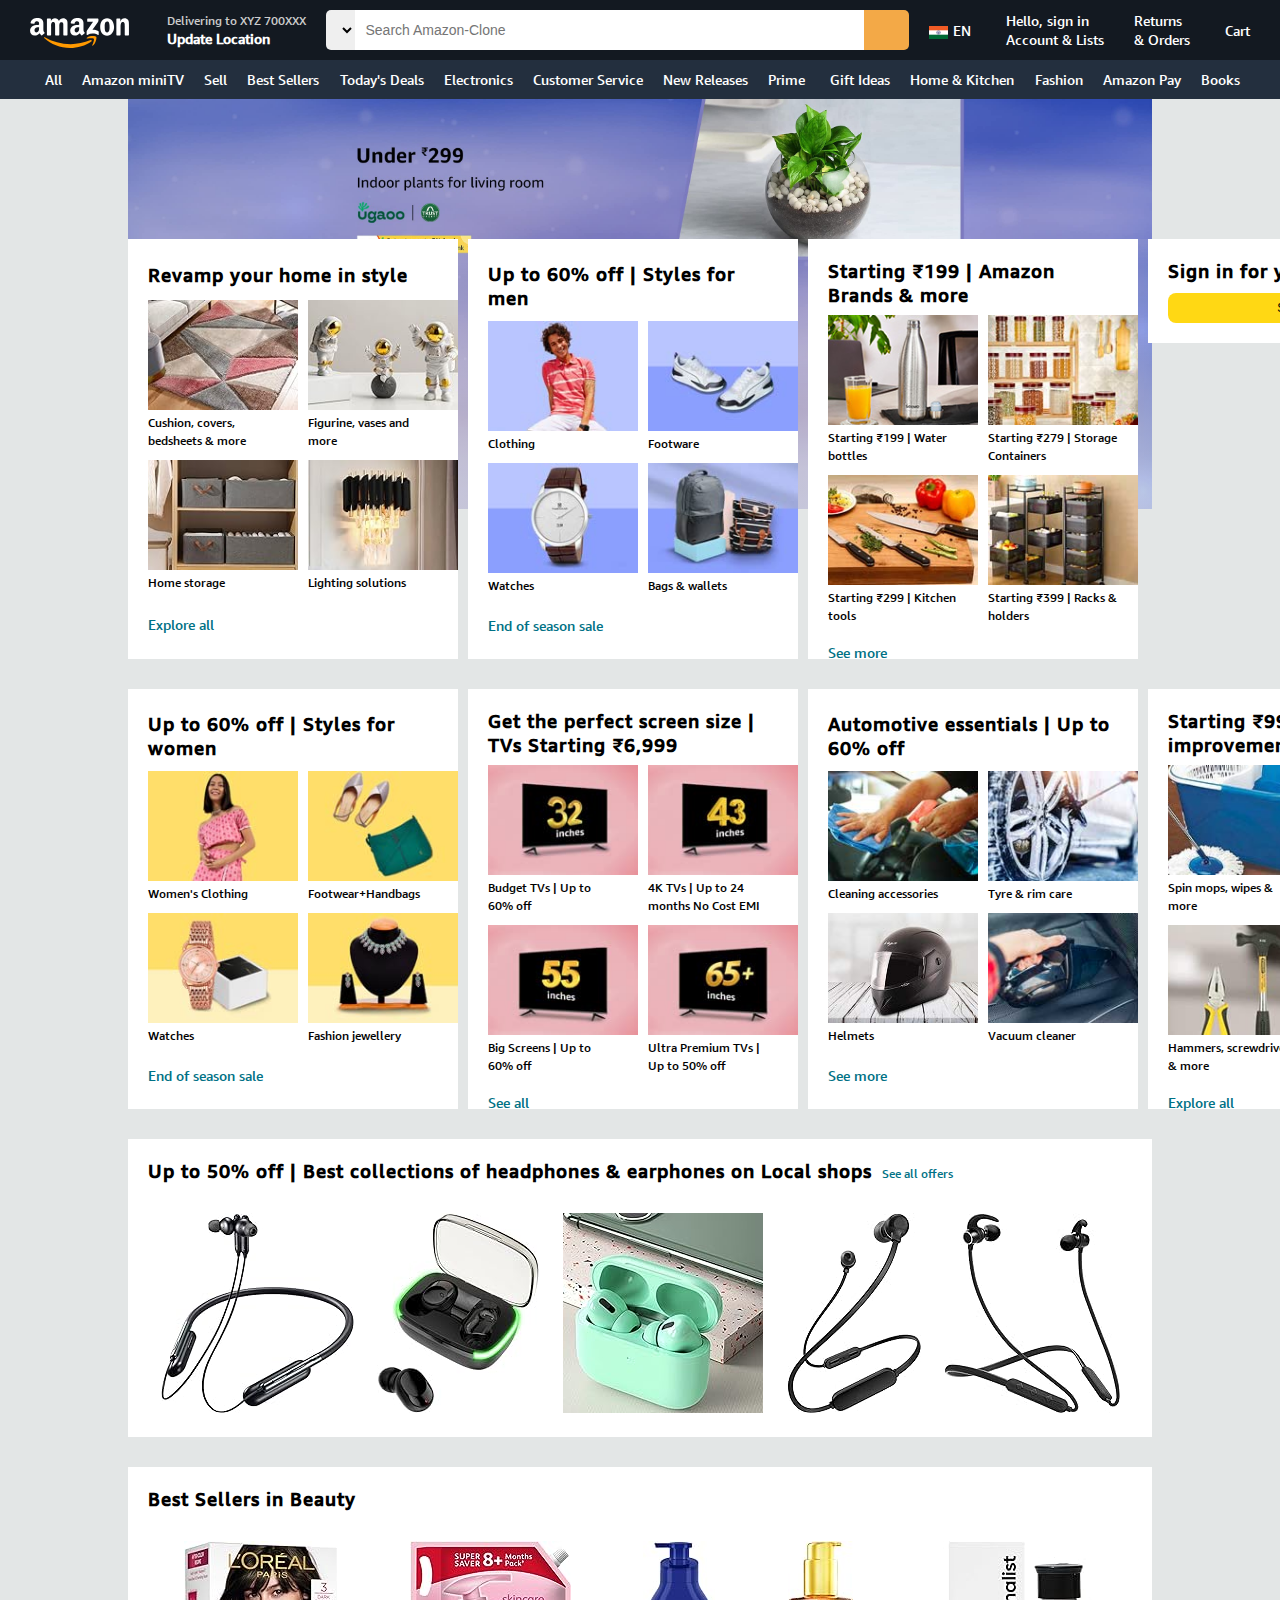
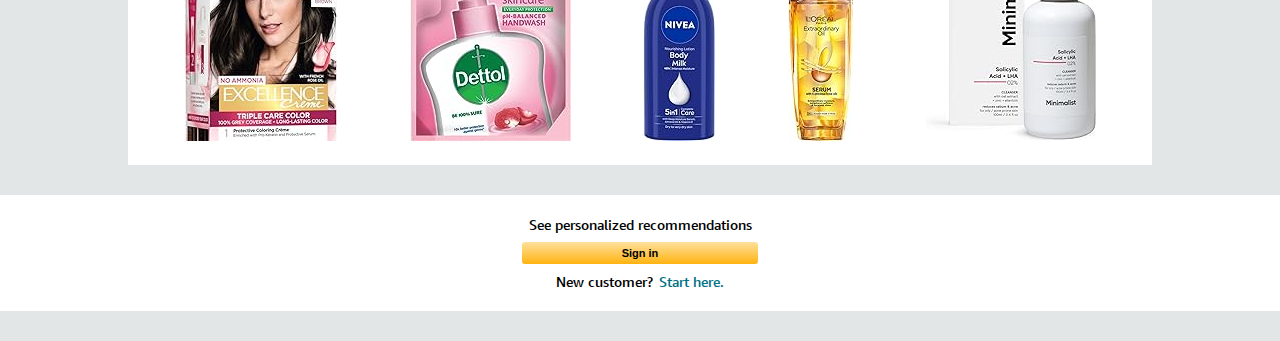
==== index.html @ b83d8a1c "Delete bypassed.html and warning.html and remove javascript from index.html" ====
<!DOCTYPE html>
<html lang="en">
  <head>
    <meta charset="UTF-8" />
    <meta name="viewport" content="width=device-width, initial-scale=1.0" />
    <title>Amazon</title>
    <link rel="icon" type="image/x-icon" href="./favicon.ico" />
    <link
      rel="stylesheet"
      href="https://cdnjs.cloudflare.com/ajax/libs/font-awesome/6.5.1/css/all.min.css"
      integrity="sha512-DTOQO9RWCH3ppGqcWaEA1BIZOC6xxalwEsw9c2QQeAIftl+Vegovlnee1c9QX4TctnWMn13TZye+giMm8e2LwA=="
      crossorigin="anonymous"
      referrerpolicy="no-referrer"
    />
    <link rel="stylesheet" type="text/css" href="./styles/main.css" />
  </head>
  <body>
    <!-- Navigaton -->
    <header>
      <nav class="nav-primary">
        <ul>
          <li class="nav-primary-block1">
            <a href="" class="logo-anchor outline">
              <img src="./assets/logo.svg" class="logo" alt="Amazon logo" />
            </a>
            <div class="location outline">
              <i class="fa-solid fa-location-dot"></i>
              <a href="">
                <div class="current-location">Delivering to XYZ 700XXX</div>
                <div class="change-location">Update Location</div>
              </a>
            </div>
          </li>
          <li class="nav-primary-block2">
            <select>
              <option>All</option>
              <option>Alexa Skills</option>
              <option>Computers & Accessories</option>
            </select>
            <input type="search" class="search-field" placeholder="Search Amazon-Clone" />
            <button class="fa-solid fa-magnifying-glass"></button>
          </li>
          <li class="nav-primary-block3">
            <a href="" class="lang outline">
              <img src="./assets/india.svg" alt="Indian Flag" class="india-flag" /><span>EN</span><i class="fa-solid fa-chevron-down"></i>
              <ul class="lang-dropdown">
                <li class="lang-dropdown-optn"><input type="radio" id="lang" value="en" name="lang" /> <label for="lang">English - EN</label></li>
                <li class="lang-dropdown-optn"><input type="radio" id="lang" value="hi" name="lang" /> <label for="lang">हिंदी - HI</label></li>
                <li class="lang-dropdown-optn"><input type="radio" id="lang" value="ta" name="lang" /> <label for="lang">தமிழ் - TA</label></li>
                <li class="lang-dropdown-optn"><input type="radio" id="lang" value="te" name="lang" /> <label for="lang">తెలుగు - TE</label></li>
                <li class="lang-dropdown-optn"><input type="radio" id="lang" value="ka" name="lang" /> <label for="lang">ಕನ್ನಡ - KA</label></li>
                <li class="lang-dropdown-optn"><input type="radio" id="lang" value="ml" name="lang" /> <label for="lang">മലയാളം - ML</label></li>
                <li class="lang-dropdown-optn"><input type="radio" id="lang" value="bn" name="lang" /> <label for="lang">বাংলা - BN</label></li>
                <li class="lang-dropdown-optn"><input type="radio" id="lang" value="mr" name="lang" /> <label for="lang">मराठी - MR</label></li>
              </ul>
            </a>
            <a href="" class="sign-in outline">
              <div>Hello, sign in</div>
              <div>Account & Lists</div>
            </a>
            <a href="" class="orders outline">
              <div>Returns</div>
              <div>& Orders</div>
            </a>
            <a href="" class="cart outline"><span class="fa-solid fa-cart-shopping"></span>Cart</a>
          </li>
        </ul>
      </nav>
      <nav class="nav-secondary">
        <ul>
          <li>
            <a href="" class="outline"><i class="fa-solid fa-bars"></i>All</a>
          </li>
          <li><a href="" class="outline">Amazon miniTV</a></li>
          <li><a href="" class="outline">Sell</a></li>
          <li><a href="" class="outline">Best Sellers</a></li>
          <li><a href="" class="outline">Today's Deals</a></li>
          <li><a href="" class="outline">Electronics</a></li>
          <li><a href="" class="outline">Customer Service</a></li>
          <li><a href="" class="outline">New Releases</a></li>
          <li>
            <a href="" class="outline">Prime<i class="fa-solid fa-chevron-down"></i></a>
          </li>
          <li><a href="" class="outline">Gift Ideas</a></li>
          <li><a href="" class="outline">Home & Kitchen</a></li>
          <li><a href="" class="outline">Fashion</a></li>
          <li><a href="" class="outline">Amazon Pay</a></li>
          <li><a href="" class="outline">Books</a></li>
        </ul>
      </nav>
    </header>
    <!-- Hero Section -->
    <section class="hero">
      <img src="./assets/hero.jpg" alt="new offer banner" class="hero-img" />
    </section>
    <!-- Card Section -->
    <section class="card-section1">
      <!-- first row -->
      <div class="card-row">
        <div class="card">
          <div class="card-heading">Revamp your home in style</div>
          <div class="card-obj-group">
            <div class="card-img-row">
              <div class="card-obj">
                <img src="./assets/card1a.jpg" alt="" class="card-img" />
                <div class="card-img-desc">Cushion, covers, bedsheets & more</div>
              </div>
              <div class="card-obj">
                <img src="./assets/card1b.jpg" alt="" class="card-img" />
                <div class="card-img-desc">Figurine, vases and more</div>
              </div>
            </div>
            <div class="card-img-row">
              <div class="card-obj">
                <img src="./assets/card1c.jpg" alt="" class="card-img" />
                <div class="card-img-desc">Home storage</div>
              </div>
              <div class="card-obj">
                <img src="./assets/card1d.jpg" alt="" class="card-img" />
                <div class="card-img-desc">Lighting solutions</div>
              </div>
            </div>
          </div>
          <a href="">Explore all</a>
        </div>
        <div class="card">
          <div class="card-heading">Up to 60% off | Styles for men</div>
          <div>
            <div class="card-img-row">
              <div class="card-obj">
                <img src="./assets/card2a.jpg" alt="" class="card-img" />
                <div class="card-img-desc">Clothing</div>
              </div>
              <div class="card-obj">
                <img src="./assets/card2b.jpg" alt="" class="card-img" />
                <div class="card-img-desc">Footware</div>
              </div>
            </div>
            <div class="card-img-row">
              <div class="card-obj">
                <img src="./assets/card2c.jpg" alt="" class="card-img" />
                <div class="card-img-desc">Watches</div>
              </div>
              <div class="card-obj">
                <img src="./assets/card2d.jpg" alt="" class="card-img" />
                <div class="card-img-desc">Bags & wallets</div>
              </div>
            </div>
          </div>
          <a href="">End of season sale</a>
        </div>
        <div class="card">
          <div class="card-heading">Starting ₹199 | Amazon Brands & more</div>
          <div>
            <div class="card-img-row">
              <div class="card-obj">
                <img src="./assets/card3a.jpg" alt="" class="card-img" />
                <div class="card-img-desc">Starting ₹199 | Water bottles</div>
              </div>
              <div class="card-obj">
                <img src="./assets/card3b.jpg" alt="" class="card-img" />
                <div class="card-img-desc">Starting ₹279 | Storage Containers</div>
              </div>
            </div>
            <div class="card-img-row">
              <div class="card-obj">
                <img src="./assets/card3c.jpg" alt="" class="card-img" />
                <div class="card-img-desc">Starting ₹299 | Kitchen tools</div>
              </div>
              <div class="card-obj">
                <img src="./assets/card3d.jpg" alt="" class="card-img" />
                <div class="card-img-desc">Starting ₹399 | Racks & holders</div>
              </div>
            </div>
          </div>
          <a href="">See more</a>
        </div>
        <div class="card-sign-in">
          <div class="card-heading">Sign in for your best experience</div>
          <button type="button">Sign in securely</button>
        </div>
      </div>
    </section>
    <!-- Second row -->
    <section class="card-section2">
      <div class="card-row">
        <div class="card">
          <div class="card-heading">Up to 60% off | Styles for women</div>
          <div class="card-obj-group">
            <div class="card-img-row">
              <div class="card-obj">
                <img src="./assets/card5a.jpg" alt="" class="card-img" />
                <div class="card-img-desc">Women's Clothing</div>
              </div>
              <div class="card-obj">
                <img src="./assets/card5b.jpg" alt="" class="card-img" />
                <div class="card-img-desc">Footwear+Handbags</div>
              </div>
            </div>
            <div class="card-img-row">
              <div class="card-obj">
                <img src="./assets/card5c.jpg" alt="" class="card-img" />
                <div class="card-img-desc">Watches</div>
              </div>
              <div class="card-obj">
                <img src="./assets/card5d.jpg" alt="" class="card-img" />
                <div class="card-img-desc">Fashion jewellery</div>
              </div>
            </div>
          </div>
          <a href="">End of season sale</a>
        </div>
        <div class="card">
          <div class="card-heading">Get the perfect screen size | TVs Starting ₹6,999</div>
          <div>
            <div class="card-img-row">
              <div class="card-obj">
                <img src="./assets/card6a.jpg" alt="" class="card-img" />
                <div class="card-img-desc">Budget TVs | Up to 60% off</div>
              </div>
              <div class="card-obj">
                <img src="./assets/card6b.jpg" alt="" class="card-img" />
                <div class="card-img-desc">4K TVs | Up to 24 months No Cost EMI</div>
              </div>
            </div>
            <div class="card-img-row">
              <div class="card-obj">
                <img src="./assets/card6c.jpg" alt="" class="card-img" />
                <div class="card-img-desc">Big Screens | Up to 60% off</div>
              </div>
              <div class="card-obj">
                <img src="./assets/card6d.jpg" alt="" class="card-img" />
                <div class="card-img-desc">Ultra Premium TVs | Up to 50% off</div>
              </div>
            </div>
          </div>
          <a href="">See all</a>
        </div>
        <div class="card">
          <div class="card-heading">Automotive essentials | Up to 60% off</div>
          <div>
            <div class="card-img-row">
              <div class="card-obj">
                <img src="./assets/card7a.jpg" alt="" class="card-img" />
                <div class="card-img-desc">Cleaning accessories</div>
              </div>
              <div class="card-obj">
                <img src="./assets/card7b.jpg" alt="" class="card-img" />
                <div class="card-img-desc">Tyre & rim care</div>
              </div>
            </div>
            <div class="card-img-row">
              <div class="card-obj">
                <img src="./assets/card7c.jpg" alt="" class="card-img" />
                <div class="card-img-desc">Helmets</div>
              </div>
              <div class="card-obj">
                <img src="./assets/card7d.jpg" alt="" class="card-img" />
                <div class="card-img-desc">Vacuum cleaner</div>
              </div>
            </div>
          </div>
          <a href="">See more</a>
        </div>
        <div class="card">
          <div class="card-heading">Starting ₹99 | All your home improvement needs</div>
          <div>
            <div class="card-img-row">
              <div class="card-obj">
                <img src="./assets/card8a.jpg" alt="" class="card-img" />
                <div class="card-img-desc">Spin mops, wipes & more</div>
              </div>
              <div class="card-obj">
                <img src="./assets/card8b.jpg" alt="" class="card-img" />
                <div class="card-img-desc">Bathroom hardware & accessories</div>
              </div>
            </div>
            <div class="card-img-row">
              <div class="card-obj">
                <img src="./assets/card8c.jpg" alt="" class="card-img" />
                <div class="card-img-desc">Hammers, screwdrivers & more</div>
              </div>
              <div class="card-obj">
                <img src="./assets/card8d.jpg" alt="" class="card-img" />
                <div class="card-img-desc">Extension boards, plugs & more</div>
              </div>
            </div>
          </div>
          <a href="">Explore all</a>
        </div>
      </div>
    </section>
    <!-- Additional product offers section -->
    <section class="addn-offers">
      <div class="addn-offers-row">
        <div class="addn-offers-heading">
          Up to 50% off | Best collections of headphones & earphones on Local shops<span><a href="">See all offers</a></span>
        </div>
        <div class="addn-offers-images">
          <a href=""><img src="./assets/addn-offer-img-1.jpg" alt="Wireless neckband" class="addn-offers-img" /></a>
          <a href=""><img src="./assets/addn-offer-img-2.jpg" alt="Wireless earphones" class="addn-offers-img" /></a>
          <a href=""><img src="./assets/addn-offer-img-3.jpg" alt="Wireless earphones" class="addn-offers-img" /></a>
          <a href=""><img src="./assets/addn-offer-img-4.jpg" alt="Wireless neckband" class="addn-offers-img" /></a>
          <a href=""><img src="./assets/addn-offer-img-5.jpg" alt="Wireless neckband" class="addn-offers-img" /></a>
        </div>
      </div>
    </section>
    <section class="addn-offers">
      <div class="addn-offers-row">
        <div class="addn-offers-heading">Best Sellers in Beauty</div>
        <div class="addn-offers-images">
          <a href=""><img src="./assets/addn-offer-img-6.jpg" alt="Hair color" class="addn-offers-img" /></a>
          <a href=""><img src="./assets/addn-offer-img-7.jpg" alt="Handwash" class="addn-offers-img" /></a>
          <a href=""><img src="./assets/addn-offer-img-8.jpg" alt="Body cream" class="addn-offers-img" /></a>
          <a href=""><img src="./assets/addn-offer-img-9.jpg" alt="Hair serum" class="addn-offers-img" /></a>
          <a href=""><img src="./assets/addn-offer-img-10.jpg" alt="Face wash" class="addn-offers-img" /></a>
        </div>
      </div>
    </section>
    <!-- Footer -->
    <footer>
      <div class="sign-in-footer">
        <div>See personalized recommendations</div>
        <button type="button">Sign in</button>
        <div>
          New customer?<span><a href="">Start here.</a></span>
        </div>
      </div>
    </footer>
  </body>
</html>
---- styles/main.css ----
@font-face {
  font-family: "Ember";
  src: url("../fonts/Ember/Amazon-Ember-Medium.ttf"), url("../fonts/Ember/AmazonEmber_Bd.ttf"), url("../fonts/Ember/AmazonEmber_BdIt.ttf"), url("../fonts/Ember/AmazonEmber_He.ttf"), url("../fonts/Ember/AmazonEmber_HeIt.ttf");
}

* {
  margin: 0;
  padding: 0;
  box-sizing: border-box;
}

body {
  max-width: 100vw;
  font-family: "Ember";
  font-size: 14px;
  background-color: #e3e6e6;
}

ul {
  list-style-type: none;
  display: flex;
  justify-content: space-between;
  padding: 0 20px;
  flex-wrap: wrap;
}

a {
  text-decoration: none;
  color: white;
}

.outline:hover {
  outline: 1px solid white;
  height: 40px;
}

.nav-primary {
  width: 100%;
  background-color: #131921;
  color: white;
  padding: 10px;
}

.nav-primary-block1,
.nav-primary-block3 {
  flex-shrink: 0;
  display: flex;
  gap: 30px;
}

.nav-primary-block1 {
  margin-right: 20px;
}

.logo-anchor {
  display: flex;
  align-items: center;
}

.logo {
  width: auto;
  height: 30px;
  margin-bottom: -5px;
}

.location {
  display: flex;
  align-items: center;
  gap: 8px;
  flex-shrink: 0;
}

.fa-location-dot {
  margin-top: 12px;
}

.current-location {
  font-size: 12px;
  color: #cccccc;
}

.change-location {
  font-weight: 600;
}

.nav-primary-block2 {
  display: flex;
  flex: 1;
}

.nav-primary-block2 select {
  width: 5%;
  background-color: #efefef;
  padding: 0 10px;
  font-size: 12px;
  border: none;
  border-radius: 5px 0 0 5px;
}

.nav-primary-block2 select:focus {
  outline: 3px solid #fd9814;
  z-index: 0;
}

.search-field {
  flex: 1 3;
  font-size: 14px;
  border: none;
  padding: 0 10px;
}

.search-field:focus {
  outline: 3px solid #fd9814;
}

.nav-primary-block2 button {
  width: 45px;
  height: 40px;
  font-size: 20px;
  background-color: #f3a947;
  border: none;
  border-radius: 0 5px 5px 0;
}

.nav-primary-block2 button:focus {
  outline: 3px solid #fd9814;
}

.nav-primary-block3 {
  margin-left: 20px;
}

.lang {
  display: flex;
  align-items: center;
}

.lang-dropdown {
  display: none;
  flex-direction: column;
  align-items: flex-start;
  background-color: white;
  color: black;
  padding: 10px;
  width: 130px;
  border: 1px solid #232f3e;
}

.lang-dropdown-optn {
  display: flex;
  gap: 5px;
  margin-bottom: 10px;
}

.lang:hover .lang-dropdown {
  position: absolute;
  display: flex;
  margin-top: 35vh;
}

.india-flag {
  width: auto;
  height: 13px;
  margin-right: 5px;
  margin-top: 5px;
}

.fa-chevron-down {
  margin-top: 2px;
  margin-left: 2px;
}

.sign-in,
.orders {
  display: flex;
  flex-direction: column;
  justify-content: center;
}

.cart {
  display: flex;
  align-items: center;
}

.fa-cart-shopping {
  margin-right: 5px;
}

.nav-secondary {
  background-color: #232f3e;
  padding: 10px;
}

.nav-secondary ul li a {
  padding: 10px;
}

.fa-bars {
  margin-right: 5px;
}

.fa-chevron-down {
  margin-left: 5px;
}

.hero {
  display: flex;
  justify-content: center;
}

.hero-img {
  height: auto;
  width: 80%;
  margin-bottom: -270px;
  z-index: -1;
}

.card-section1,
.card-section2 {
  width: 100%;
  display: flex;
  flex-direction: column;
  align-items: center;
  gap: 20px;
  margin-bottom: 30px;
}

.card-section1 {
  background-image: linear-gradient(to bottom, rgba(227, 230, 230, 0.1), rgba(227, 230, 230, 1));
}

.card-row {
  display: flex;
  justify-content: space-between;
  width: 80vw;
  background-color: none;
  gap: 10px;
}

.card {
  background-color: #fff;
  display: flex;
  flex-direction: column;
  justify-content: space-evenly;
  align-items: flex-start;
  height: 420px;
  width: 350px;
  padding: 20px;
  gap: 8px;
}

.card-heading {
  font-family: Ember;
  font-size: 19px;
  font-weight: bold;
  letter-spacing: 1px;
}

.card-img-row {
  display: flex;
  flex: 1;
  justify-content: space-around;
  gap: 30px;
}

.card-obj {
  width: 130px;
  margin-bottom: 10px;
  gap: 10px;
}

.card-img {
  height: 110px;
  width: 150px;
  object-fit: cover;
}

.card-img-desc {
  font-size: 12px;
  line-height: 18px;
}

.card a {
  color: #007185;
  font-weight: 100px;
}

.card-sign-in {
  background-color: #fff;
  height: 10%;
  display: flex;
  flex-shrink: 0;
  flex-direction: column;
  padding: 20px;
  gap: 10px;
}

.card-sign-in button {
  border: none;
  background-color: #ffd814;
  color: black;
  font-size: 12px;
  padding: 8px 20px;
  border-radius: 8px;
  cursor: pointer;
}

.card-sign-in button:hover {
  background-color: #f7ca00;
}

.addn-offers {
  display: flex;
  justify-content: center;
  margin-bottom: 30px;
}

.addn-offers-row {
  background-color: #fff;
  width: 80%;
  display: flex;
  flex-direction: column;
  align-items: flex-start;
  padding: 20px;
}

.addn-offers-heading {
  font-size: 19px;
  font-weight: 600;
  letter-spacing: 1px;
  margin-bottom: 30px;
}

.addn-offers-heading a {
  margin-left: 10px;
  letter-spacing: 0;
  font-size: 12px;
  font-weight: 500;
  color: #007185;
}

.addn-offers-images {
  width: 100%;
  display: flex;
  justify-content: space-around;
}

.sign-in-footer {
  width: 100%;
  padding: 20px;
  text-align: center;
  background-color: #fff;
  margin-bottom: 30px;
}

.sign-in-footer button {
  font-weight: bold;
  font-size: 11px;
  border: none;
  border-radius: 3px;
  margin: 8px 0;
  padding: 5px 100px;
  background-image: linear-gradient(to top, rgb(255, 179, 16), rgb(255, 224, 157));
  cursor: pointer;
}

.sign-in-footer a {
  color: #007185;
  margin-left: 6px;
}
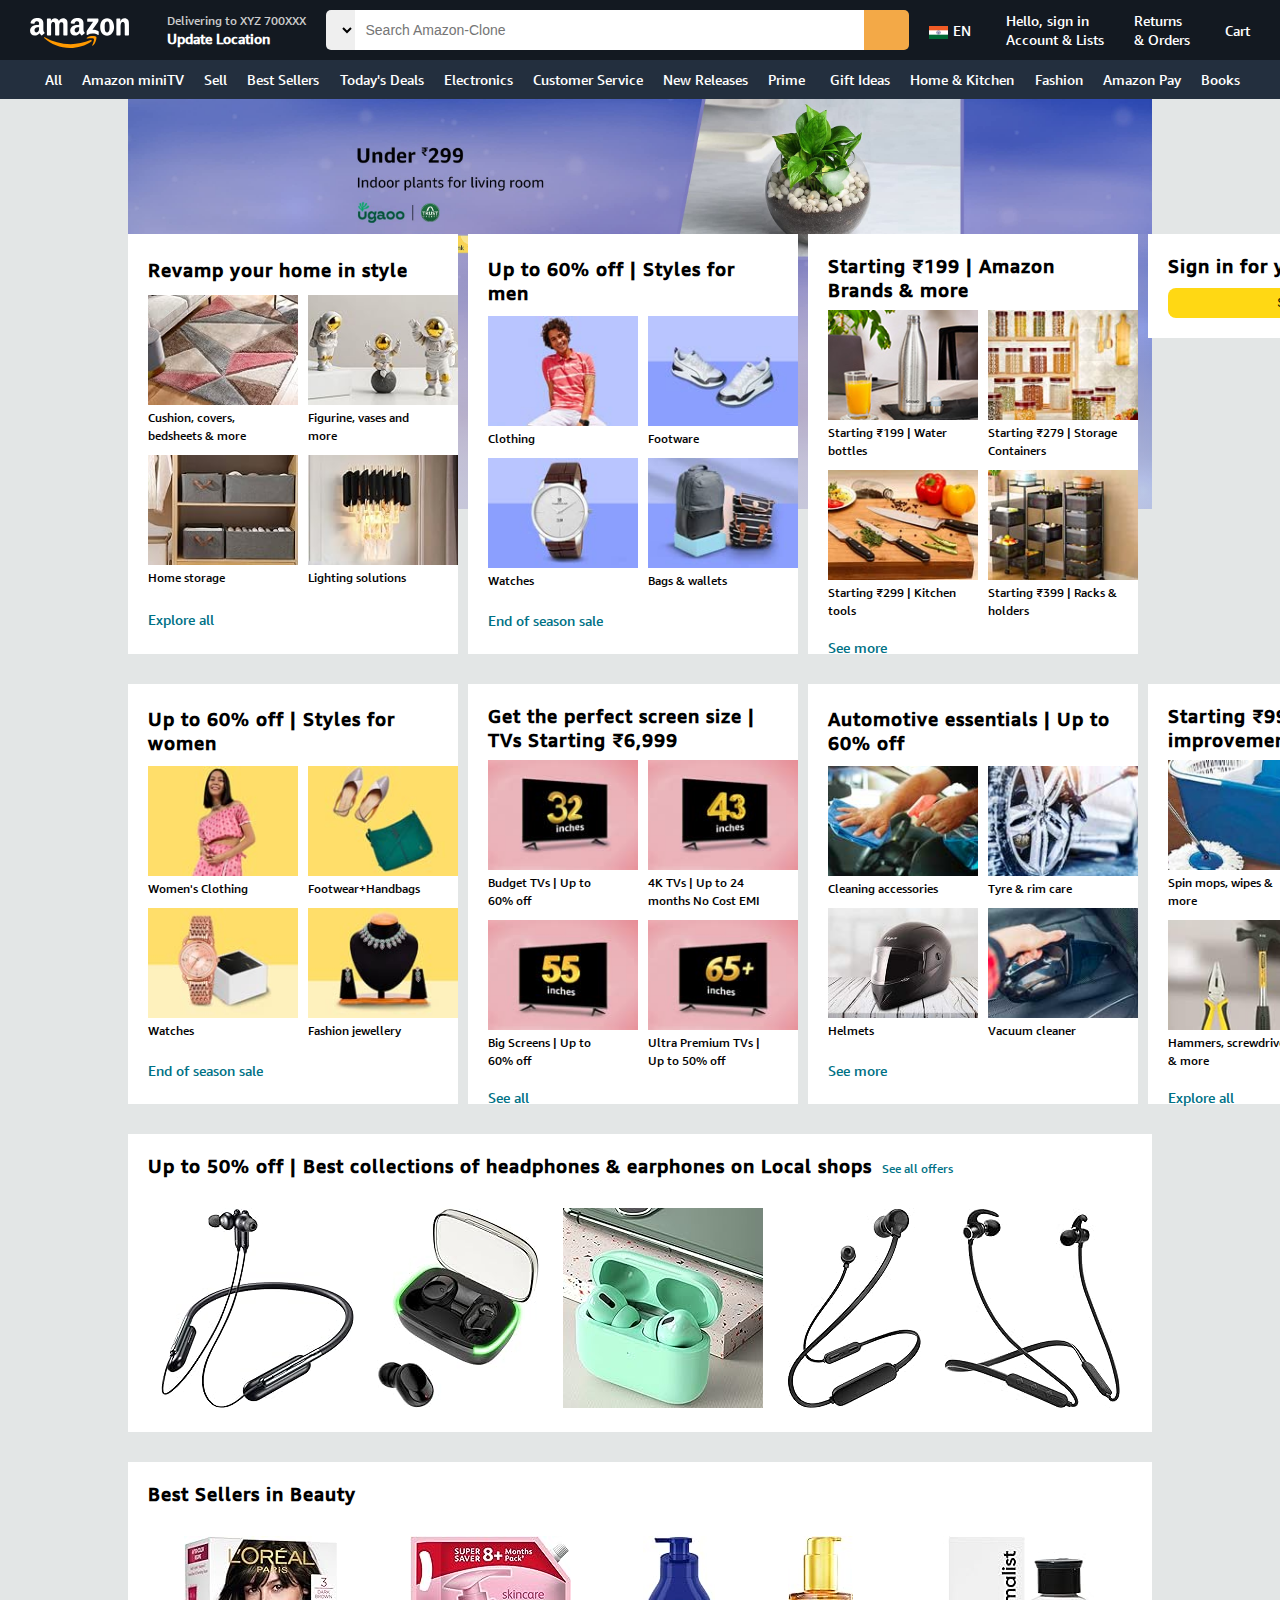
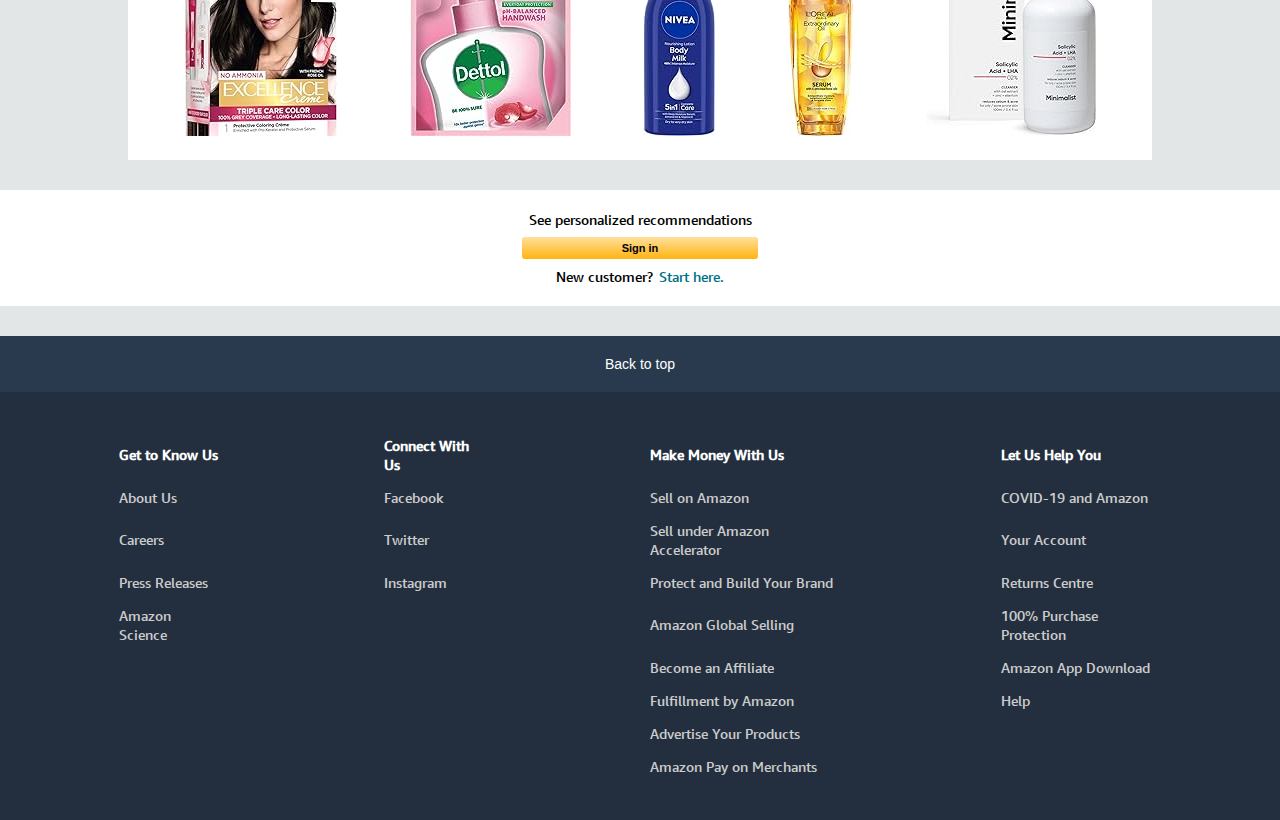
==== commit 4eb0f824: "Finish building primary footer" ====
--- a/index.html
+++ b/index.html
@@ -16,7 +16,7 @@
   </head>
   <body>
     <!-- Navigaton -->
-    <header>
+    <header id="nav">
       <nav class="nav-primary">
         <ul>
           <li class="nav-primary-block1">
@@ -326,6 +326,65 @@
           New customer?<span><a href="">Start here.</a></span>
         </div>
       </div>
+      <button class="back-to-top"><a href="#nav">Back to top</a></button>
+      <div class="primary-footer">
+        <table cellspacing="14px">
+          <tr>
+            <th><a href="">Get to Know Us</a></th>
+            <th>Connect With Us</th>
+            <th><a href="">Make Money With Us</a></th>
+            <th><a href="">Let Us Help You</a></th>
+          </tr>
+          <tr>
+            <td><a href="">About Us</a></td>
+            <td><a href="">Facebook</a></td>
+            <td><a href="">Sell on Amazon</a></td>
+            <td><a href="">COVID-19 and Amazon</a></td>
+          </tr>
+          <tr>
+            <td><a href="">Careers</a></td>
+            <td><a href="">Twitter</a></td>
+            <td><a href="">Sell under Amazon Accelerator</a></td>
+            <td><a href="">Your Account</a></td>
+          </tr>
+          <tr>
+            <td><a href="">Press Releases</a></td>
+            <td><a href="">Instagram</a></td>
+            <td><a href="">Protect and Build Your Brand</a></td>
+            <td><a href="">Returns Centre</a></td>
+          </tr>
+          <tr>
+            <td><a href="">Amazon Science</a></td>
+            <td></td>
+            <td><a href="">Amazon Global Selling</a></td>
+            <td><a href="">100% Purchase Protection</a></td>
+          </tr>
+          <tr>
+            <td></td>
+            <td></td>
+            <td><a href="">Become an Affiliate</a></td>
+            <td><a href="">Amazon App Download</a></td>
+          </tr>
+          <tr>
+            <td></td>
+            <td></td>
+            <td><a href="">Fulfillment by Amazon</a></td>
+            <td><a href="">Help</a></td>
+          </tr>
+          <tr>
+            <td></td>
+            <td></td>
+            <td><a href="">Advertise Your Products</a></td>
+            <td></td>
+          </tr>
+          <tr>
+            <td></td>
+            <td></td>
+            <td><a href="">Amazon Pay on Merchants</a></td>
+            <td></td>
+          </tr>
+        </table>
+      </div>
     </footer>
   </body>
 </html>
--- a/styles/main.css
+++ b/styles/main.css
@@ -211,7 +211,7 @@
 .hero-img {
   height: auto;
   width: 80%;
-  margin-bottom: -270px;
+  margin-bottom: -275px;
   z-index: -1;
 }
 
@@ -368,3 +368,37 @@
   color: #007185;
   margin-left: 6px;
 }
+
+.back-to-top {
+  background-color: #293a4e;
+  padding: 20px;
+  width: 100%;
+  border: none;
+  font-size: 14px;
+}
+
+.back-to-top:hover {
+  background-color: #3b5470;
+}
+
+.primary-footer {
+  display: flex;
+  justify-content: center;
+  align-items: center;
+  background-color: #232f3e;
+  color: white;
+  padding: 30px;
+}
+
+th {
+  text-align: left;
+  padding: 0 75px;
+}
+
+td {
+  padding: 0 75px;
+}
+
+td a {
+  color: #cccccc;
+}
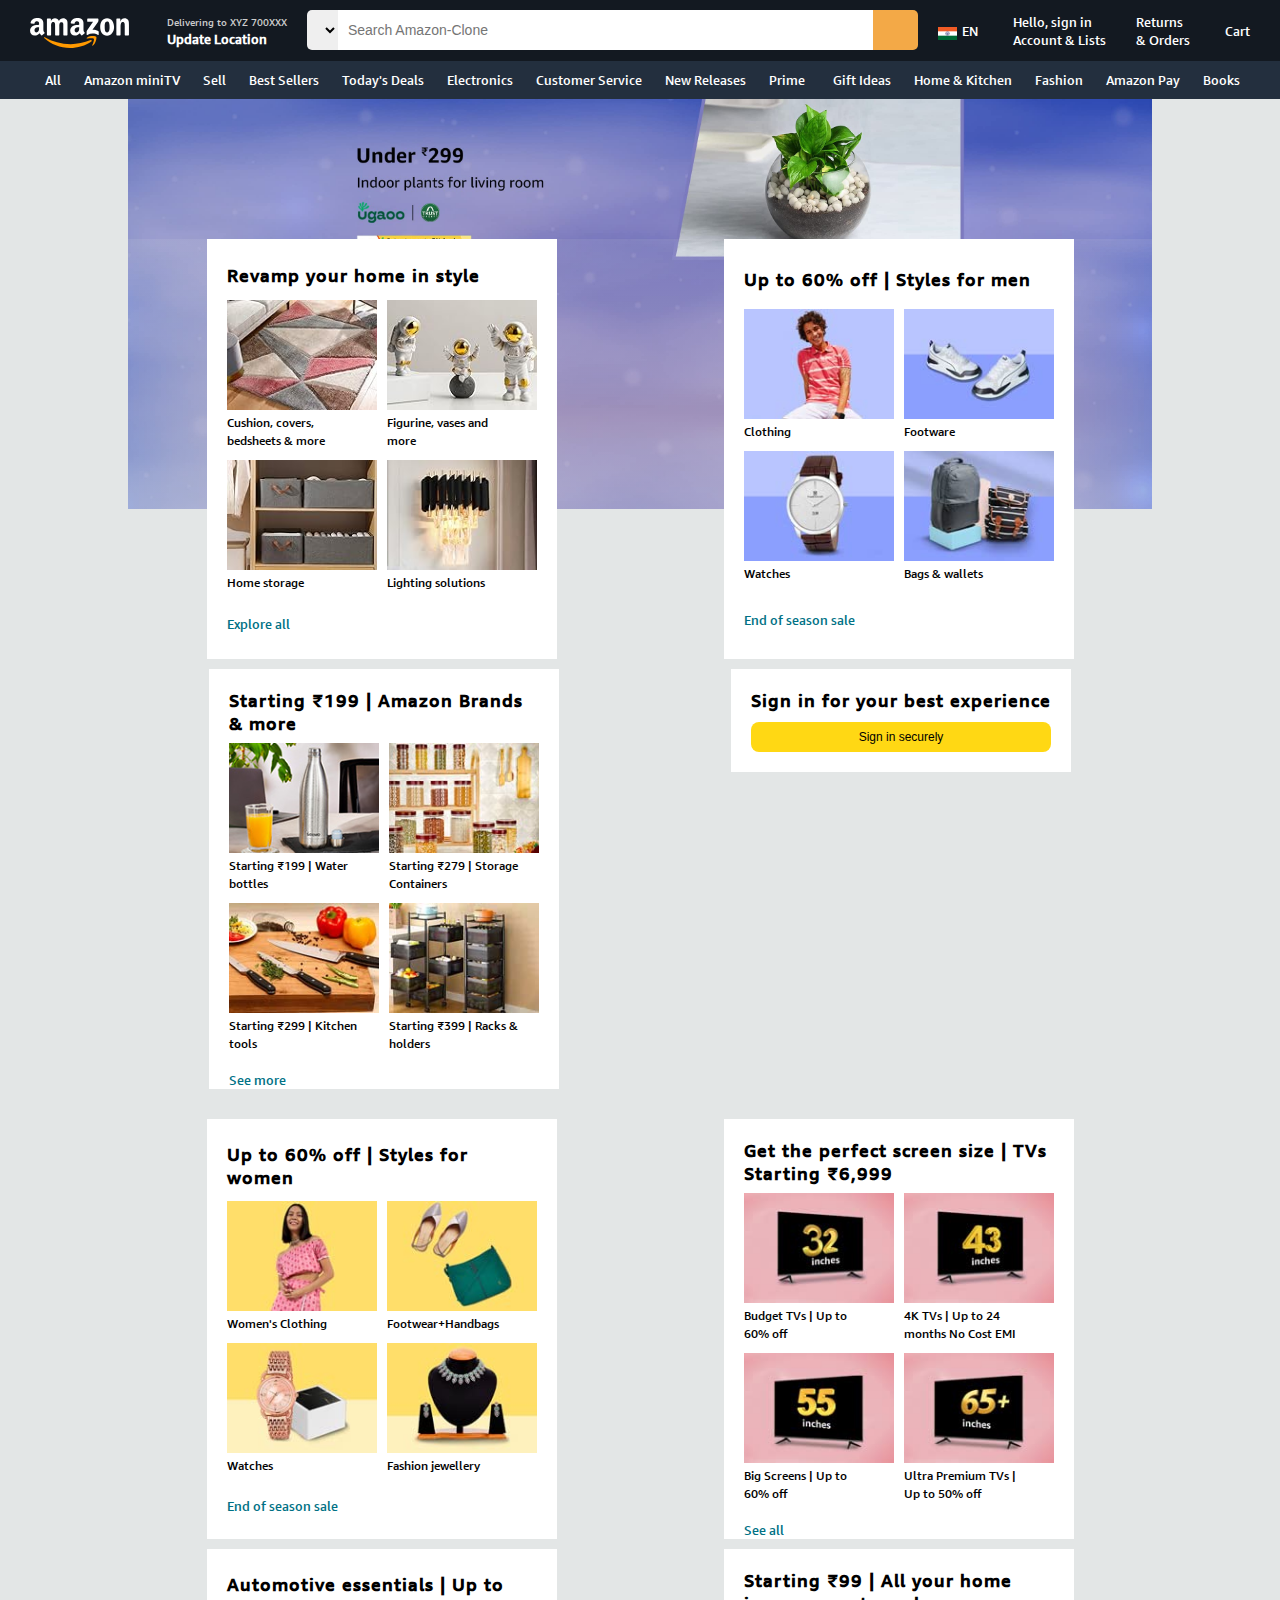
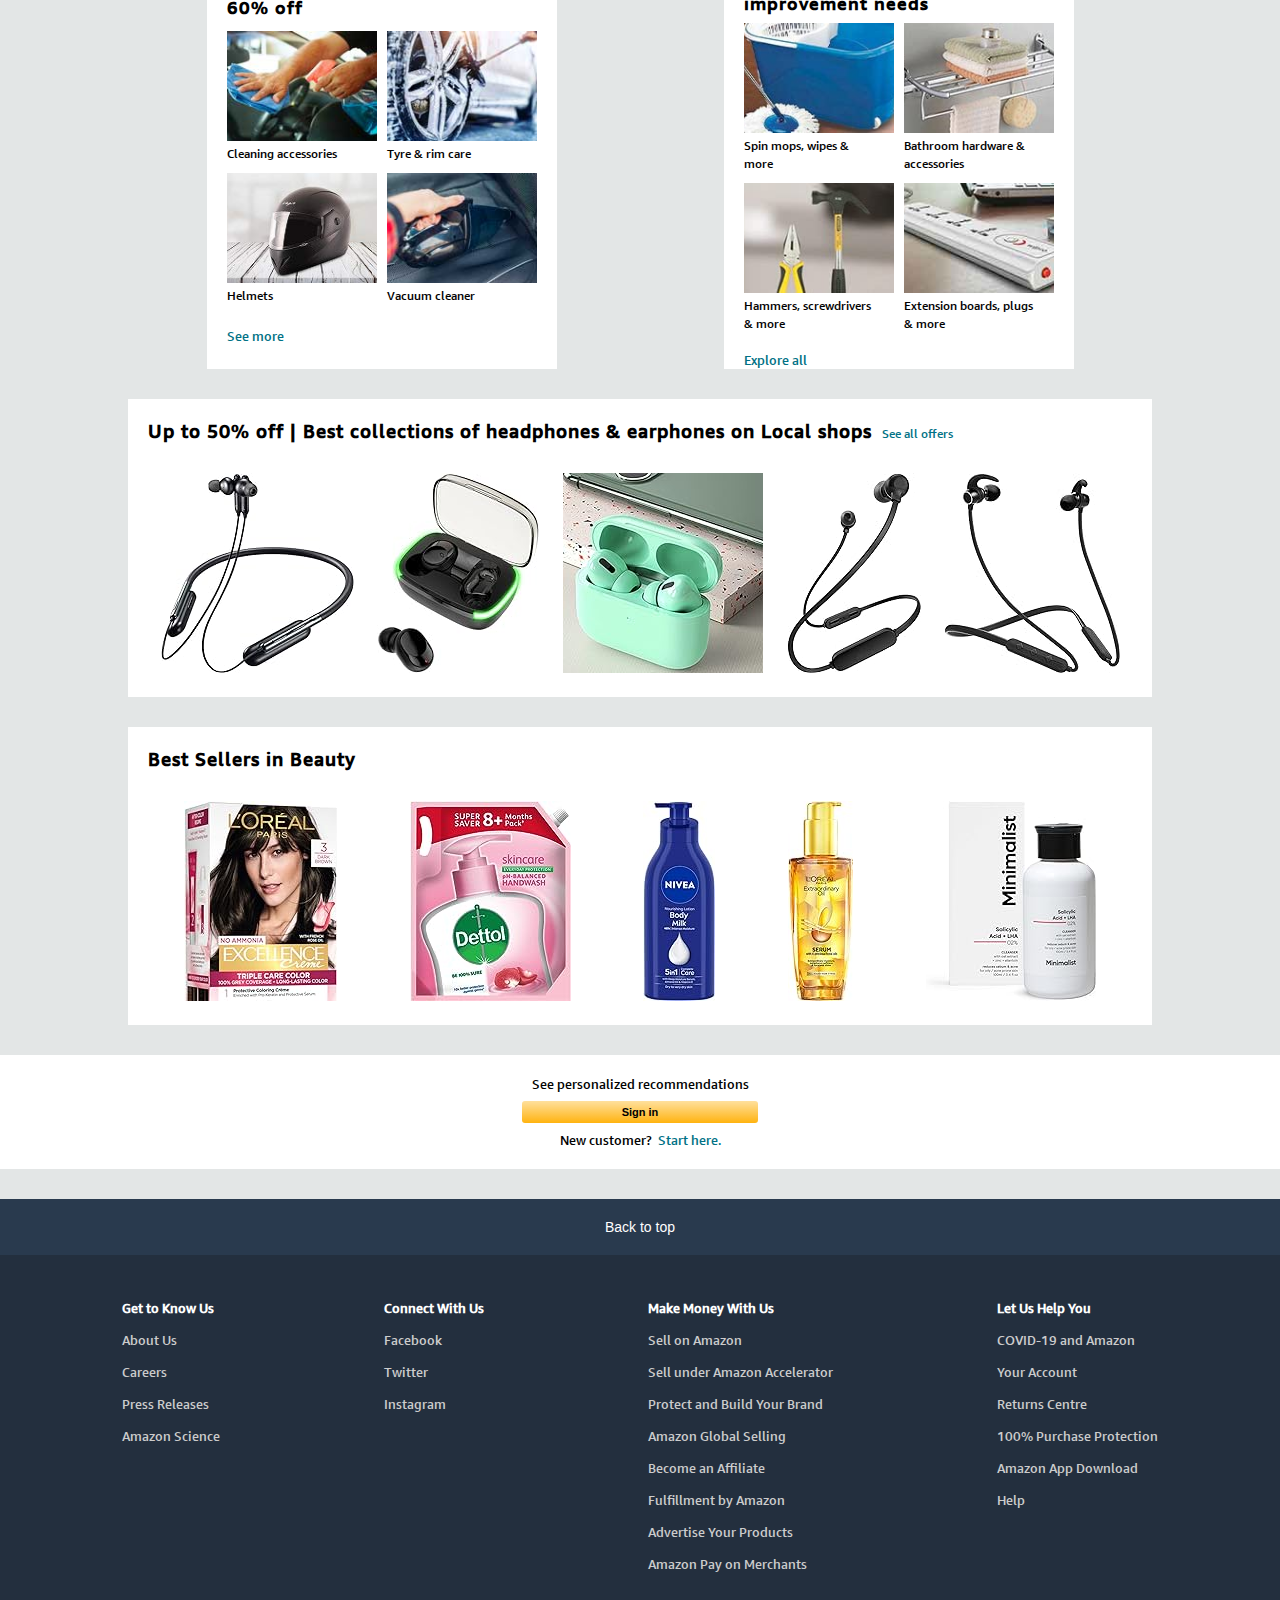
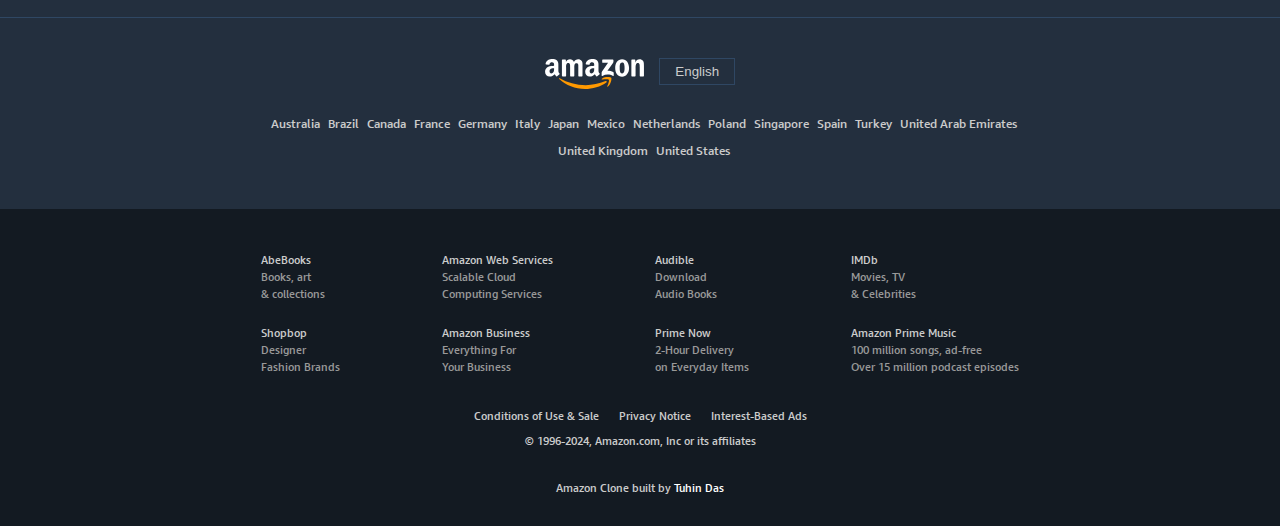
==== commit cf2069da: "Finish building footer" ====
--- a/index.html
+++ b/index.html
@@ -327,13 +327,14 @@
         </div>
       </div>
       <button class="back-to-top"><a href="#nav">Back to top</a></button>
+      <!-- Primary footer -->
       <div class="primary-footer">
         <table cellspacing="14px">
           <tr>
-            <th><a href="">Get to Know Us</a></th>
+            <th>Get to Know Us</th>
             <th>Connect With Us</th>
-            <th><a href="">Make Money With Us</a></th>
-            <th><a href="">Let Us Help You</a></th>
+            <th>Make Money With Us</th>
+            <th>Let Us Help You</th>
           </tr>
           <tr>
             <td><a href="">About Us</a></td>
@@ -385,6 +386,88 @@
           </tr>
         </table>
       </div>
+      <!-- Secondary footer -->
+      <div class="secondary-footer">
+        <div class="secondary-footer-row">
+          <img src="./assets/logo.svg" class="logo" />
+          <button><i class="fa-solid fa-globe"></i> English <i class="fa-solid fa-up-down"></i></button>
+        </div>
+        <div class="secondary-footer-row">
+          <a href="">Australia</a><a href="">Brazil</a><a href="">Canada</a><a href="">France</a><a href="">Germany</a><a href="">Italy</a><a href="">Japan</a><a href="">Mexico</a><a href="">Netherlands</a><a href="">Poland</a>
+          <a href="">Singapore</a><a href="">Spain</a><a href="">Turkey</a><a href="">United Arab Emirates</a>
+        </div>
+        <div class="secondary-footer-row2"><a href="">United Kingdom</a><a href="">United States</a></div>
+      </div>
+      <!-- Tertiary footer -->
+      <div class="tertiary-footer">
+        <table>
+          <tr>
+            <td>
+              <a href="">
+                <div class="tertiary-footer-th">AbeBooks</div>
+                <div>Books, art</div>
+                <div>& collections</div>
+              </a>
+            </td>
+            <td>
+              <a href="">
+                <div class="tertiary-footer-th">Amazon Web Services</div>
+                <div>Scalable Cloud</div>
+                <div>Computing Services</div>
+              </a>
+            </td>
+            <td>
+              <a href="">
+                <div class="tertiary-footer-th">Audible</div>
+                <div>Download</div>
+                <div>Audio Books</div>
+              </a>
+            </td>
+            <td>
+              <a href="">
+                <div class="tertiary-footer-th">IMDb</div>
+                <div>Movies, TV</div>
+                <div>& Celebrities</div>
+              </a>
+            </td>
+          </tr>
+          <tr>
+            <td>
+              <a href="">
+                <div class="tertiary-footer-th">Shopbop</div>
+                <div>Designer</div>
+                <div>Fashion Brands</div>
+              </a>
+            </td>
+            <td>
+              <a href="">
+                <div class="tertiary-footer-th">Amazon Business</div>
+                <div>Everything For</div>
+                <div>Your Business</div>
+              </a>
+            </td>
+            <td>
+              <a href="">
+                <div class="tertiary-footer-th">Prime Now</div>
+                <div>2-Hour Delivery</div>
+                <div>on Everyday Items</div>
+              </a>
+            </td>
+            <td>
+              <a href="">
+                <div class="tertiary-footer-th">Amazon Prime Music</div>
+                <div>100 million songs, ad-free</div>
+                <div>Over 15 million podcast episodes</div>
+              </a>
+            </td>
+          </tr>
+        </table>
+        <div class="tertiary-footer-last-row">
+          <div class="tertiary-footer-row1"><a href="">Conditions of Use & Sale</a><a href="">Privacy Notice</a><a href="">Interest-Based Ads</a></div>
+          <div class="tertiary-footer-row">&copy 1996-2024, Amazon.com, Inc or its affiliates</div>
+          <div class="tertiary-footer-row3">Amazon Clone built by <a href="https://github.com/tuhindas56">Tuhin Das</a></div>
+        </div>
+      </div>
     </footer>
   </body>
 </html>
--- a/styles/main.css
+++ b/styles/main.css
@@ -12,7 +12,7 @@
 body {
   max-width: 100vw;
   font-family: "Ember";
-  font-size: 14px;
+  font-size: 0.8em;
   background-color: #e3e6e6;
 }
 
@@ -55,6 +55,7 @@
 .logo-anchor {
   display: flex;
   align-items: center;
+  margin: 8px 0;
 }
 
 .logo {
@@ -75,7 +76,7 @@
 }
 
 .current-location {
-  font-size: 12px;
+  font-size: 0.8em;
   color: #cccccc;
 }
 
@@ -85,14 +86,16 @@
 
 .nav-primary-block2 {
   display: flex;
+
   flex: 1;
+  height: 40px;
 }
 
 .nav-primary-block2 select {
   width: 5%;
   background-color: #efefef;
   padding: 0 10px;
-  font-size: 12px;
+  font-size: 0.9em;
   border: none;
   border-radius: 5px 0 0 5px;
 }
@@ -115,8 +118,7 @@
 
 .nav-primary-block2 button {
   width: 45px;
-  height: 40px;
-  font-size: 20px;
+  font-size: 1.4em;
   background-color: #f3a947;
   border: none;
   border-radius: 0 5px 5px 0;
@@ -211,7 +213,7 @@
 .hero-img {
   height: auto;
   width: 80%;
-  margin-bottom: -275px;
+  margin-bottom: -30vh;
   z-index: -1;
 }
 
@@ -231,7 +233,8 @@
 
 .card-row {
   display: flex;
-  justify-content: space-between;
+  flex-wrap: wrap;
+  justify-content: space-around;
   width: 80vw;
   background-color: none;
   gap: 10px;
@@ -240,6 +243,7 @@
 .card {
   background-color: #fff;
   display: flex;
+  flex-shrink: 0;
   flex-direction: column;
   justify-content: space-evenly;
   align-items: flex-start;
@@ -251,7 +255,7 @@
 
 .card-heading {
   font-family: Ember;
-  font-size: 19px;
+  font-size: 1.4em;
   font-weight: bold;
   letter-spacing: 1px;
 }
@@ -381,7 +385,9 @@
   background-color: #3b5470;
 }
 
-.primary-footer {
+.primary-footer,
+.secondary-footer,
+.tertiary-footer {
   display: flex;
   justify-content: center;
   align-items: center;
@@ -390,15 +396,105 @@
   padding: 30px;
 }
 
-th {
+.primary-footer {
+  border-bottom: 1px solid #2f4763;
+}
+
+.primary-footer table th {
   text-align: left;
   padding: 0 75px;
 }
 
-td {
+.primary-footer table td,
+.tertiary-footer table td {
   padding: 0 75px;
 }
 
-td a {
+.primary-footer table td a,
+.tertiary-footer-th {
   color: #cccccc;
 }
+
+.secondary-footer {
+  flex-direction: column;
+}
+
+.secondary-footer-row,
+.secondary-footer-row2 {
+  display: flex;
+  align-items: center;
+  padding: 10px;
+  font-size: 12px;
+  margin-bottom: 10px;
+}
+
+.secondary-footer button {
+  background-color: #232f3e;
+  color: #cccccc;
+  padding: 5px 5px;
+  border: 1px solid #2f4763;
+  margin-left: 15px;
+  cursor: pointer;
+}
+
+.fa-globe,
+.fa-up-down {
+  padding: 0 5px;
+}
+
+.secondary-footer-row a,
+.secondary-footer-row2 a {
+  color: #cccccc;
+  margin-left: 8px;
+}
+
+.secondary-footer-row2 {
+  margin-top: -20px;
+}
+
+.tertiary-footer {
+  flex-direction: column;
+  background-color: #131a22;
+  font-size: 11px;
+}
+
+.tertiary-footer a {
+  color: #999999;
+}
+
+.tertiary-footer table tr td {
+  padding: 10px 50px;
+}
+
+.tertiary-footer-last-row {
+  display: flex;
+  flex-direction: column;
+  justify-content: center;
+  align-items: center;
+  color: #cccccc;
+}
+
+.tertiary-footer-row1 {
+  margin-top: 20px;
+  margin-bottom: 8px;
+}
+.tertiary-footer-row1 a {
+  color: #cccccc;
+  padding: 0 10px;
+}
+
+.tertiary-footer-row1 a:hover {
+  text-decoration: underline;
+}
+
+.tertiary-footer-row3 {
+  margin-top: 30px;
+}
+
+.tertiary-footer-row3 a {
+  color: #ffffff;
+}
+
+.tertiary-footer-row3 a:hover {
+  text-decoration: underline;
+}
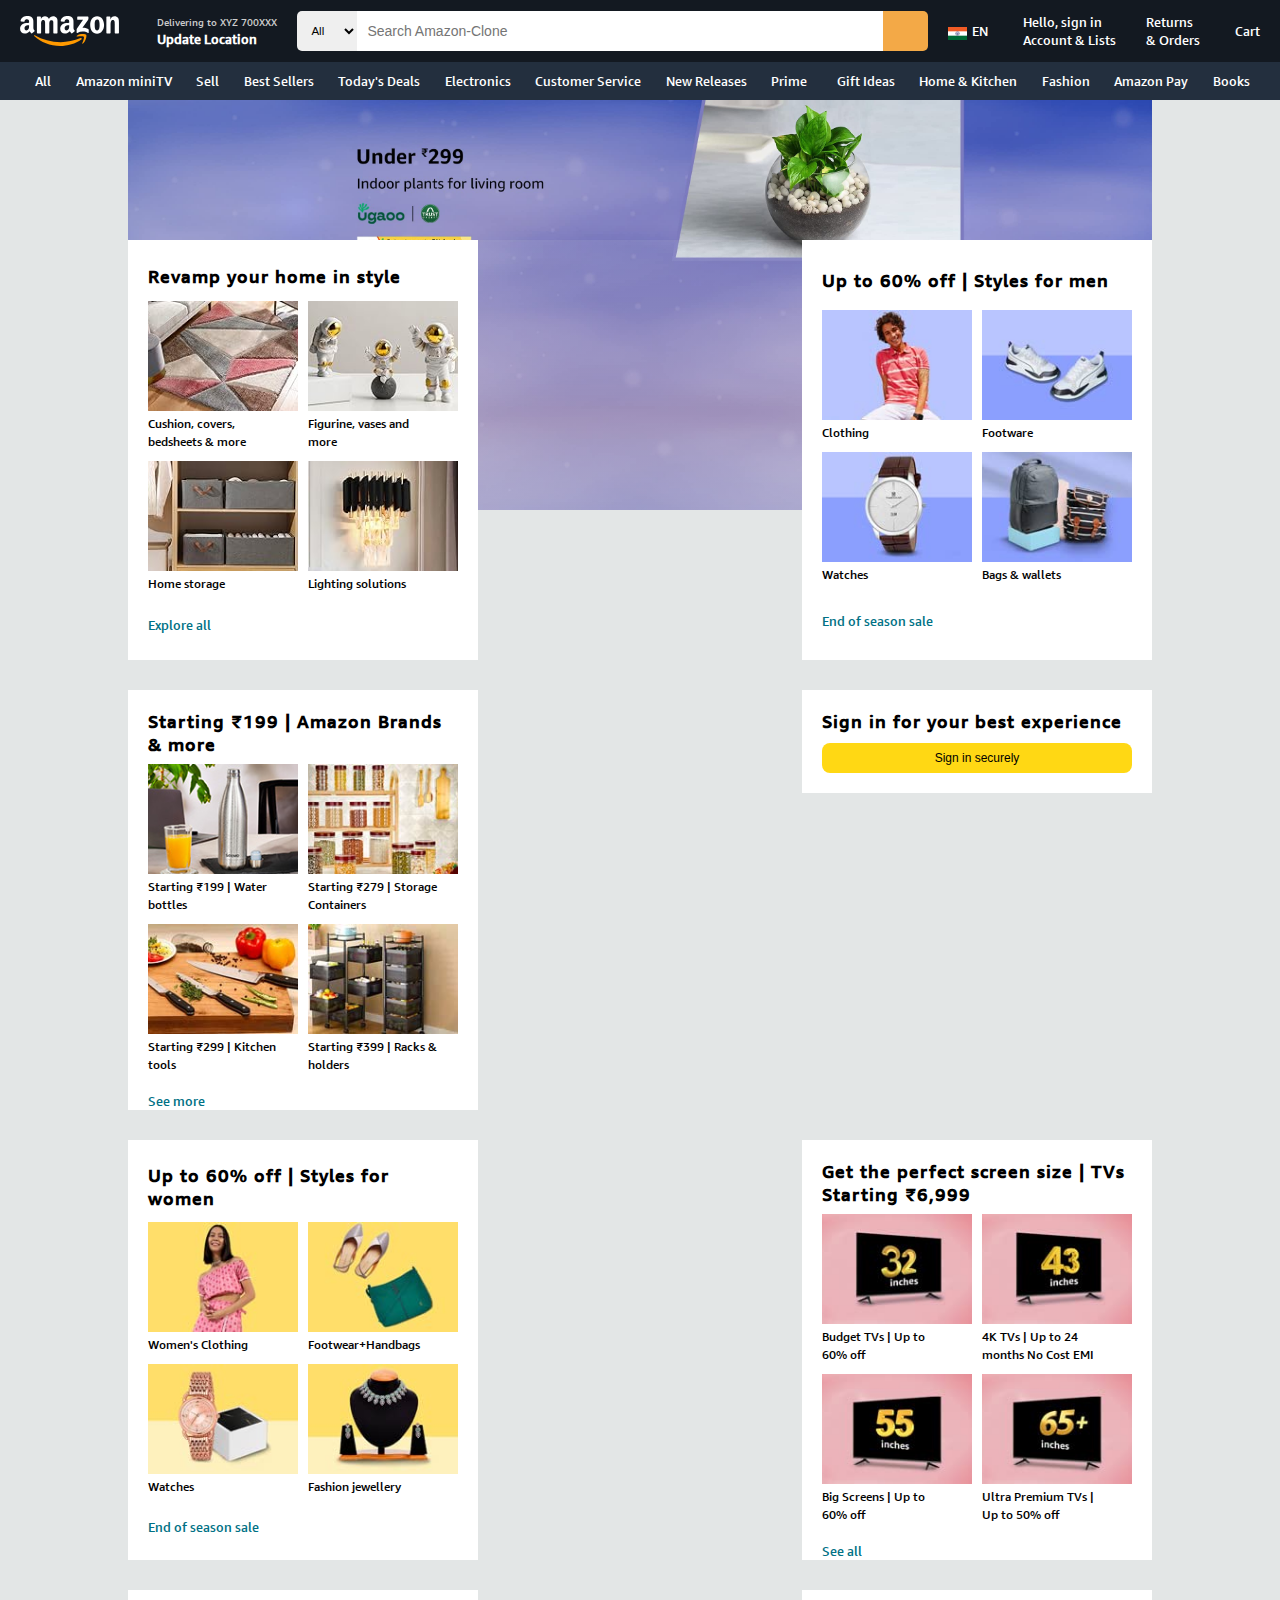
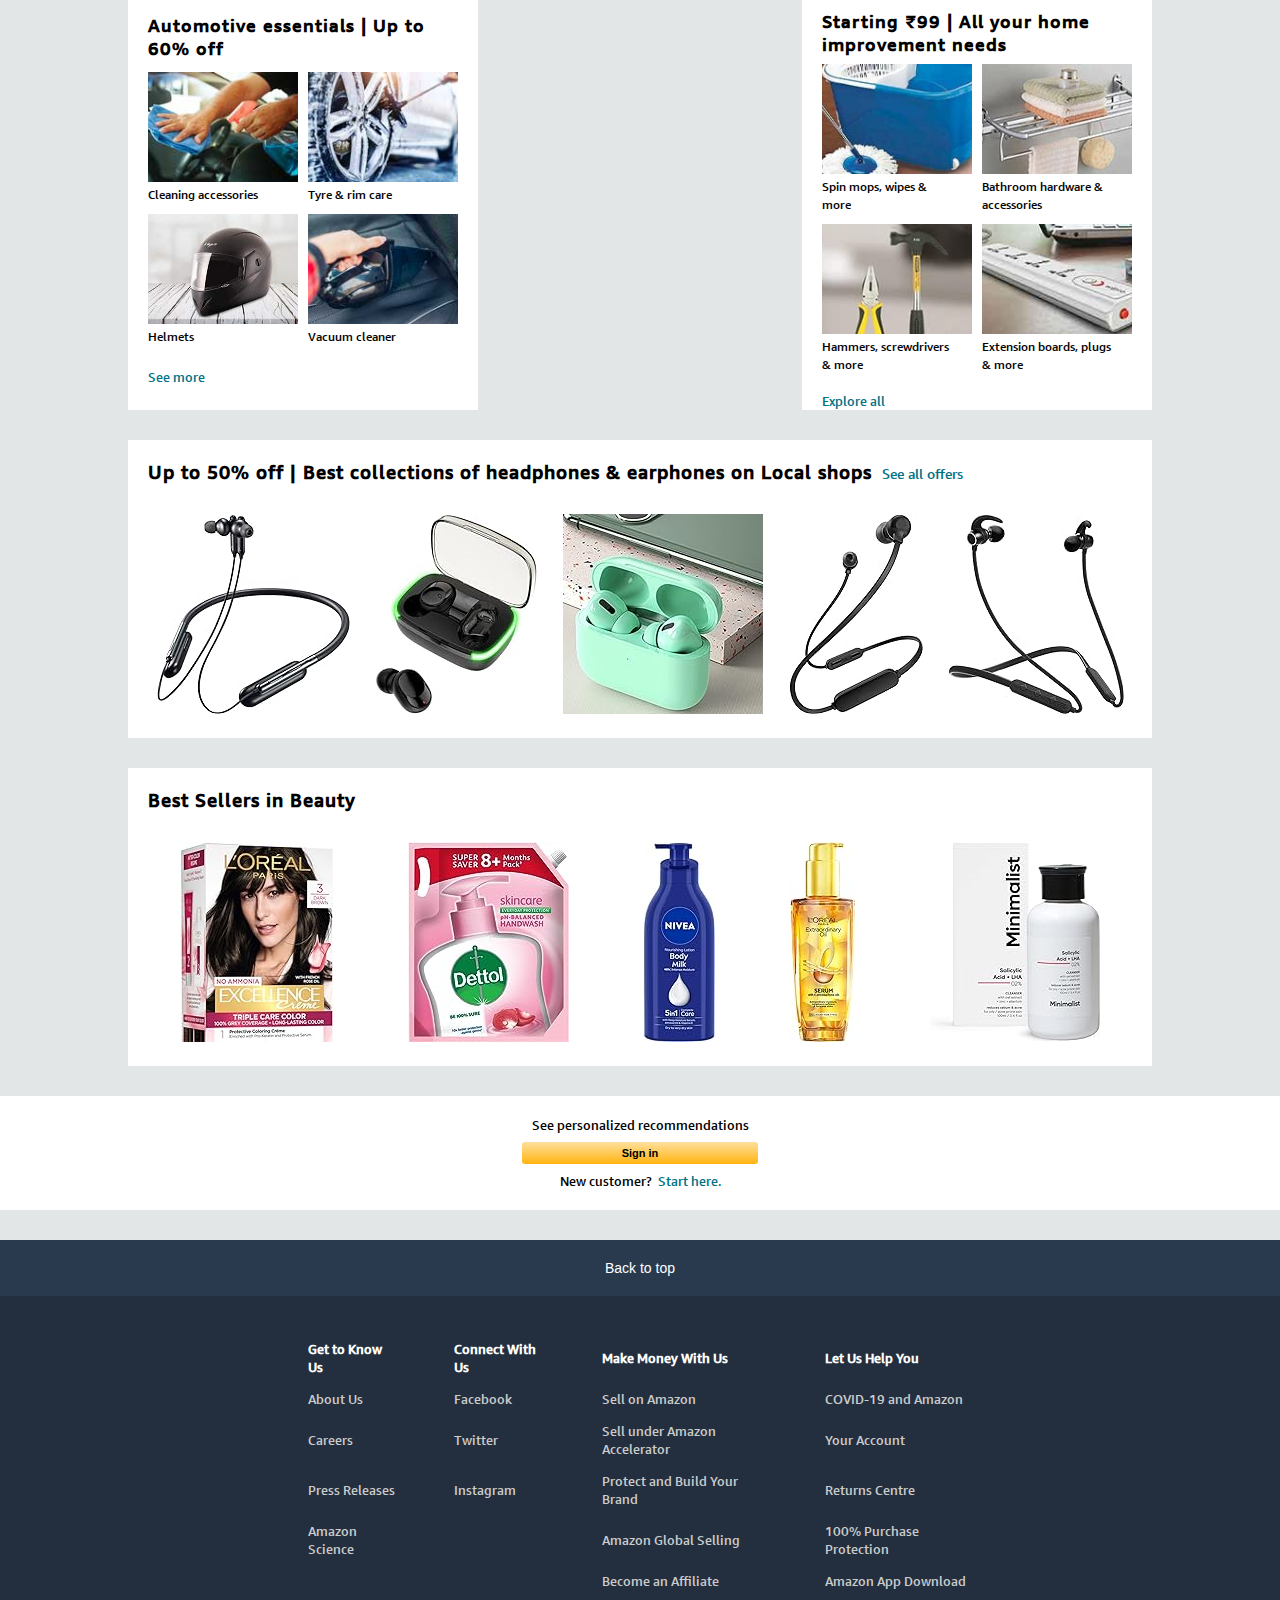
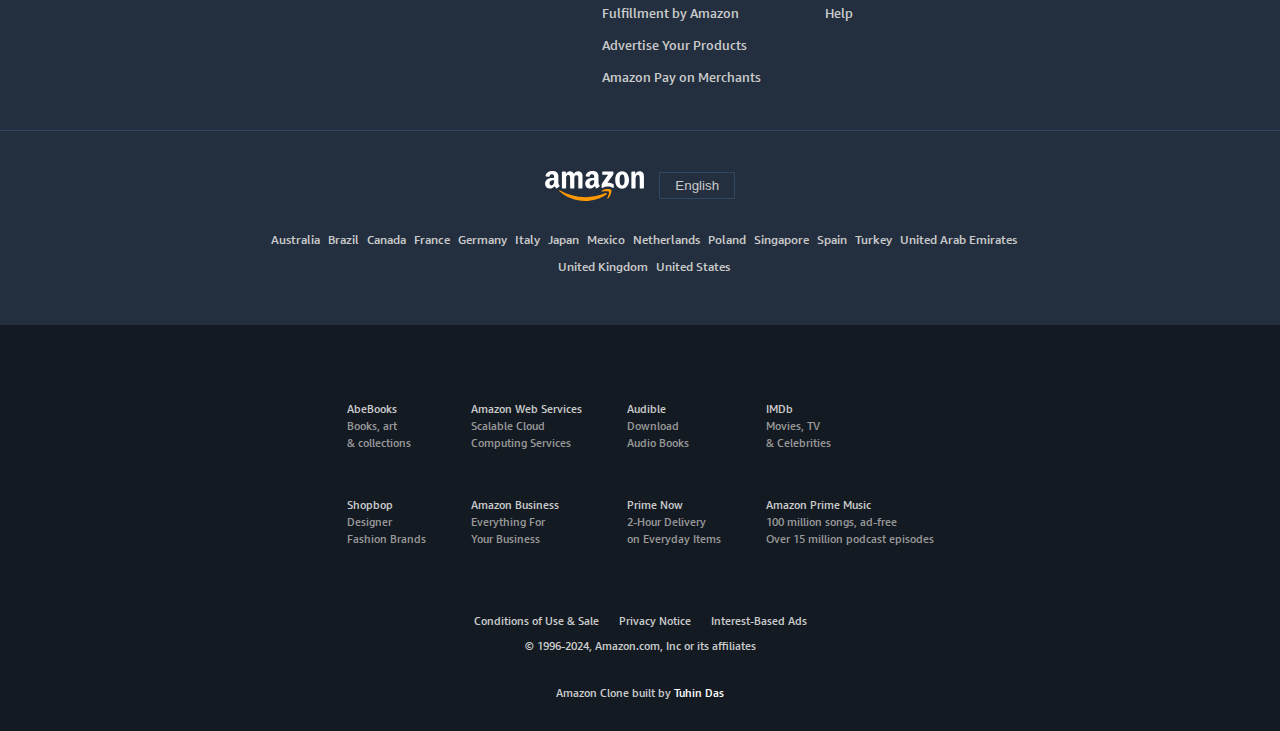
==== commit ed8a255c: "Improve responsiveness for smaller screen sizes." ====
--- a/index.html
+++ b/index.html
@@ -400,7 +400,7 @@
       </div>
       <!-- Tertiary footer -->
       <div class="tertiary-footer">
-        <table>
+        <table cellspacing="45px">
           <tr>
             <td>
               <a href="">
--- a/styles/main.css
+++ b/styles/main.css
@@ -31,14 +31,12 @@
 
 .outline:hover {
   outline: 1px solid white;
-  height: 40px;
 }
 
 .nav-primary {
   width: 100%;
   background-color: #131921;
   color: white;
-  padding: 10px;
 }
 
 .nav-primary-block1,
@@ -46,6 +44,7 @@
   flex-shrink: 0;
   display: flex;
   gap: 30px;
+  padding: 8px 0;
 }
 
 .nav-primary-block1 {
@@ -61,7 +60,6 @@
 .logo {
   width: auto;
   height: 30px;
-  margin-bottom: -5px;
 }
 
 .location {
@@ -86,13 +84,13 @@
 
 .nav-primary-block2 {
   display: flex;
-
   flex: 1;
+  align-items: center;
+}
+
+.nav-primary-block2 select {
+  width: 60px;
   height: 40px;
-}
-
-.nav-primary-block2 select {
-  width: 5%;
   background-color: #efefef;
   padding: 0 10px;
   font-size: 0.9em;
@@ -108,6 +106,7 @@
 .search-field {
   flex: 1 3;
   font-size: 14px;
+  height: 40px;
   border: none;
   padding: 0 10px;
 }
@@ -118,6 +117,7 @@
 
 .nav-primary-block2 button {
   width: 45px;
+  height: 40px;
   font-size: 1.4em;
   background-color: #f3a947;
   border: none;
@@ -190,7 +190,10 @@
 
 .nav-secondary {
   background-color: #232f3e;
-  padding: 10px;
+}
+
+.nav-secondary ul li {
+  padding: 10px 0;
 }
 
 .nav-secondary ul li a {
@@ -223,7 +226,6 @@
   display: flex;
   flex-direction: column;
   align-items: center;
-  gap: 20px;
   margin-bottom: 30px;
 }
 
@@ -234,10 +236,10 @@
 .card-row {
   display: flex;
   flex-wrap: wrap;
-  justify-content: space-around;
-  width: 80vw;
+  justify-content: space-between;
+  width: 80%;
   background-color: none;
-  gap: 10px;
+  row-gap: 30px;
 }
 
 .card {
@@ -289,9 +291,15 @@
   font-weight: 100px;
 }
 
+.card a:hover {
+  text-decoration: underline;
+  color: #fd9814;
+}
+
 .card-sign-in {
   background-color: #fff;
   height: 10%;
+  width: 350px;
   display: flex;
   flex-shrink: 0;
   flex-direction: column;
@@ -338,14 +346,21 @@
 .addn-offers-heading a {
   margin-left: 10px;
   letter-spacing: 0;
-  font-size: 12px;
+  font-size: 14px;
   font-weight: 500;
   color: #007185;
 }
 
+.addn-offers-heading a:hover {
+  text-decoration: underline;
+  color: #fd9814;
+}
+
 .addn-offers-images {
   width: 100%;
   display: flex;
+  flex-wrap: wrap;
+  gap: 10px;
   justify-content: space-around;
 }
 
@@ -373,6 +388,10 @@
   margin-left: 6px;
 }
 
+.sign-in-footer a:hover {
+  color: #fd9814;
+}
+
 .back-to-top {
   background-color: #293a4e;
   padding: 20px;
@@ -400,14 +419,17 @@
   border-bottom: 1px solid #2f4763;
 }
 
+.primary-footer table {
+  width: 60%;
+}
+
 .primary-footer table th {
   text-align: left;
-  padding: 0 75px;
-}
-
-.primary-footer table td,
-.tertiary-footer table td {
-  padding: 0 75px;
+  padding: 0 20px;
+}
+
+.primary-footer table td {
+  padding: 0 20px;
 }
 
 .primary-footer table td a,
@@ -415,6 +437,10 @@
   color: #cccccc;
 }
 
+.primary-footer table td a:hover {
+  text-decoration: underline;
+}
+
 .secondary-footer {
   flex-direction: column;
 }
@@ -422,6 +448,8 @@
 .secondary-footer-row,
 .secondary-footer-row2 {
   display: flex;
+  flex-wrap: wrap;
+  justify-content: center;
   align-items: center;
   padding: 10px;
   font-size: 12px;
@@ -462,8 +490,8 @@
   color: #999999;
 }
 
-.tertiary-footer table tr td {
-  padding: 10px 50px;
+.tertiary-footer a:hover {
+  text-decoration: underline;
 }
 
 .tertiary-footer-last-row {
@@ -478,6 +506,7 @@
   margin-top: 20px;
   margin-bottom: 8px;
 }
+
 .tertiary-footer-row1 a {
   color: #cccccc;
   padding: 0 10px;
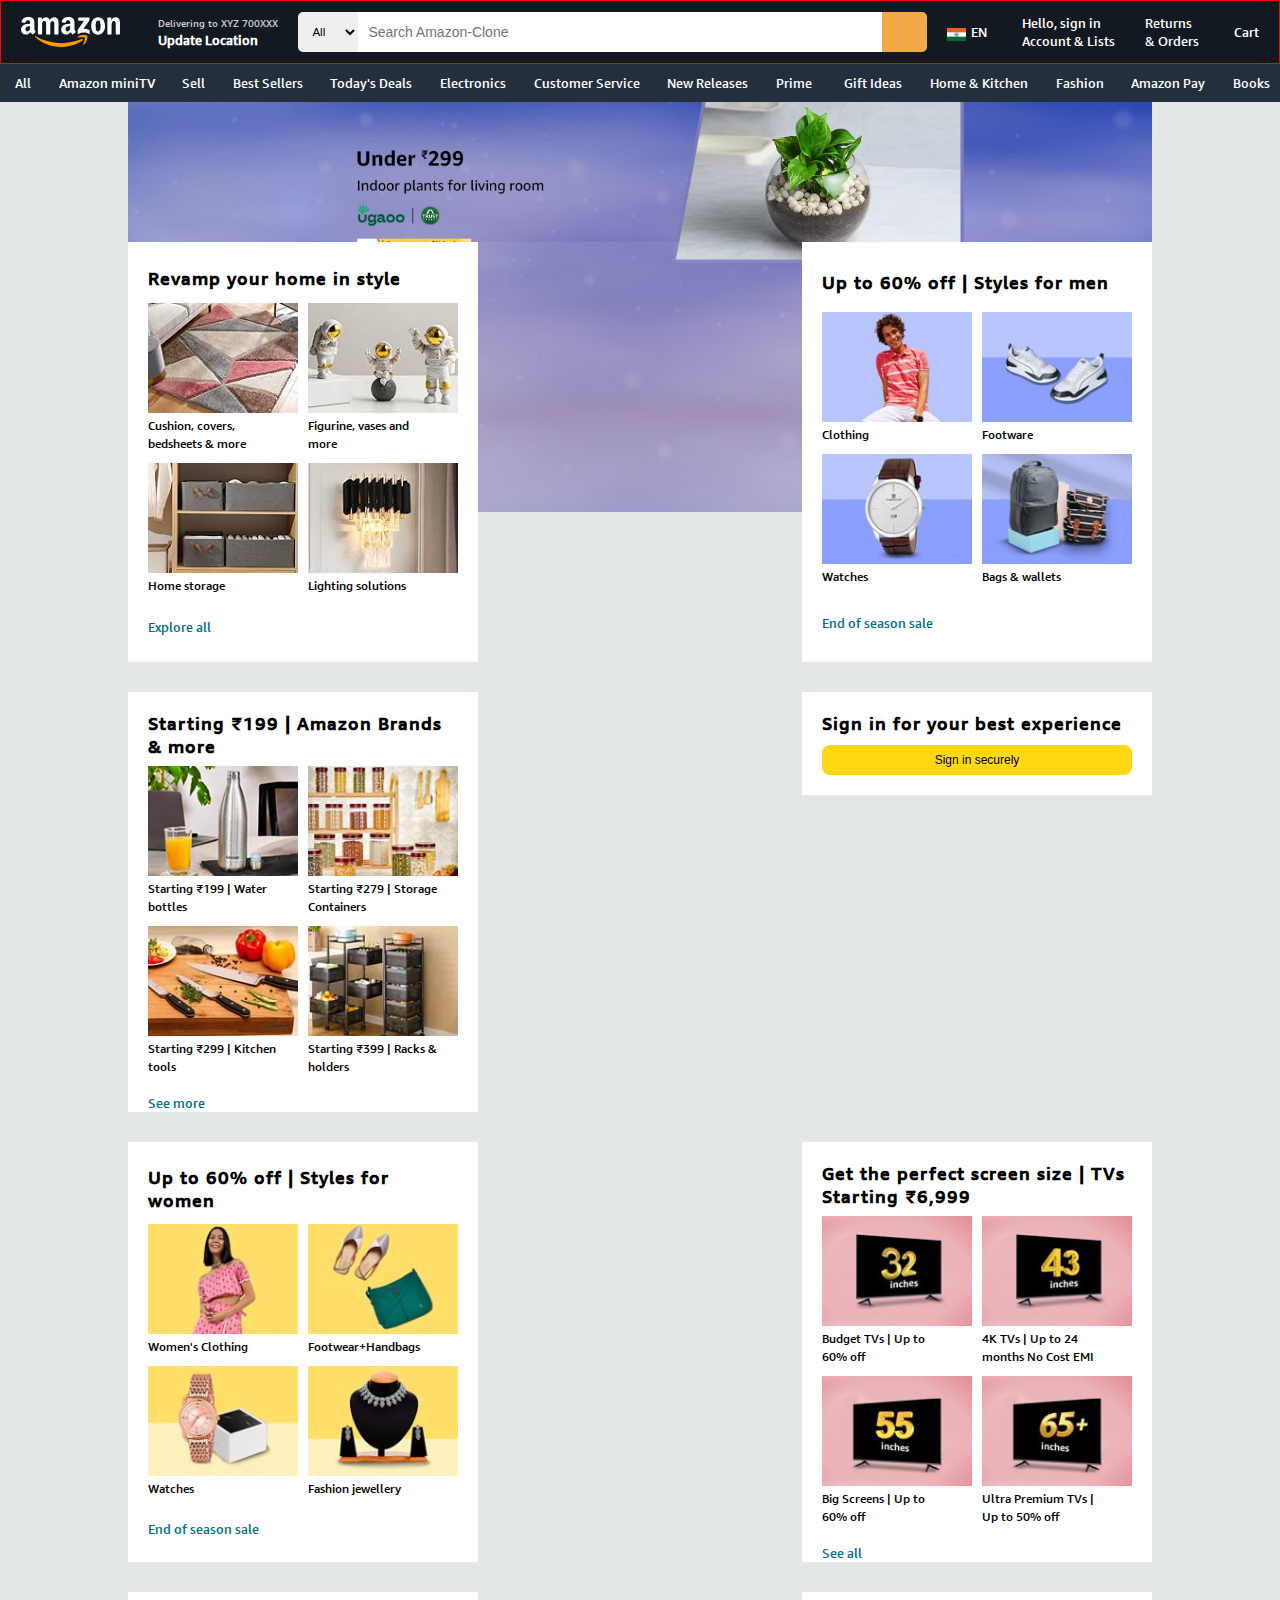
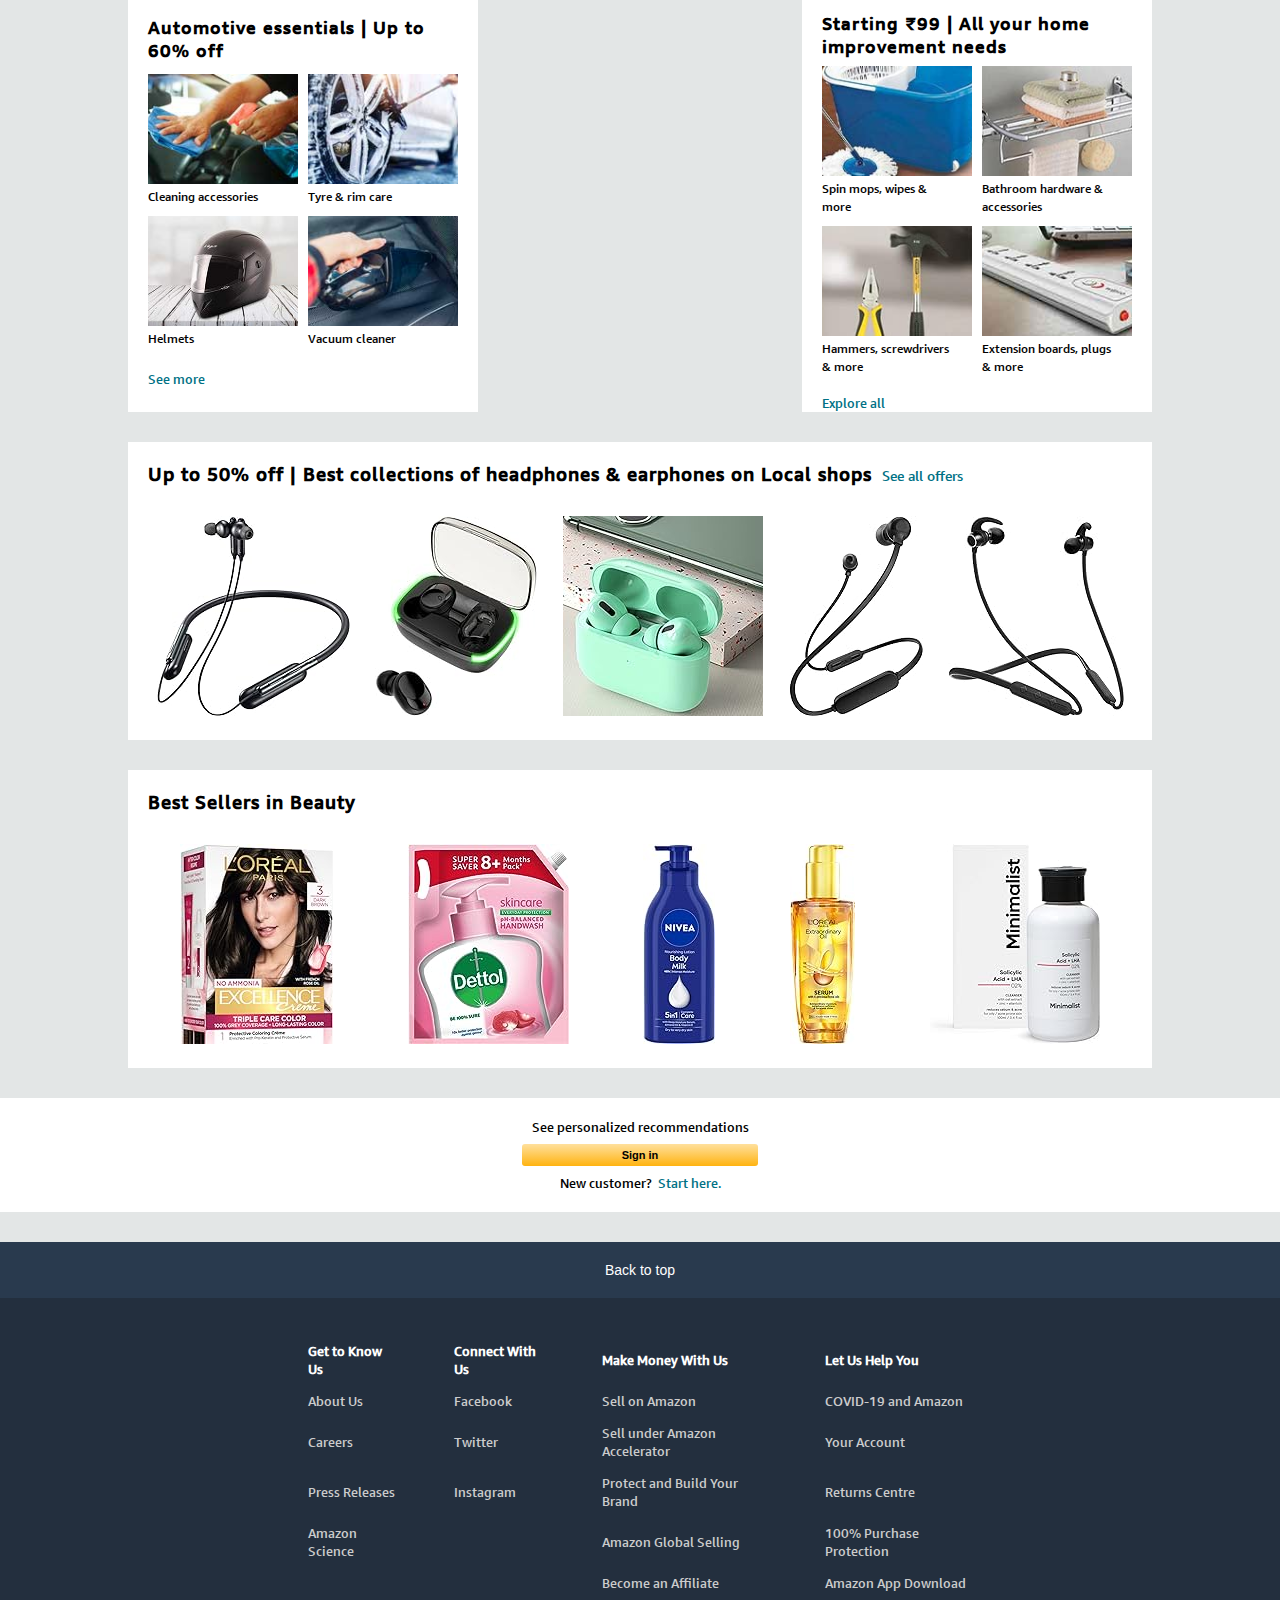
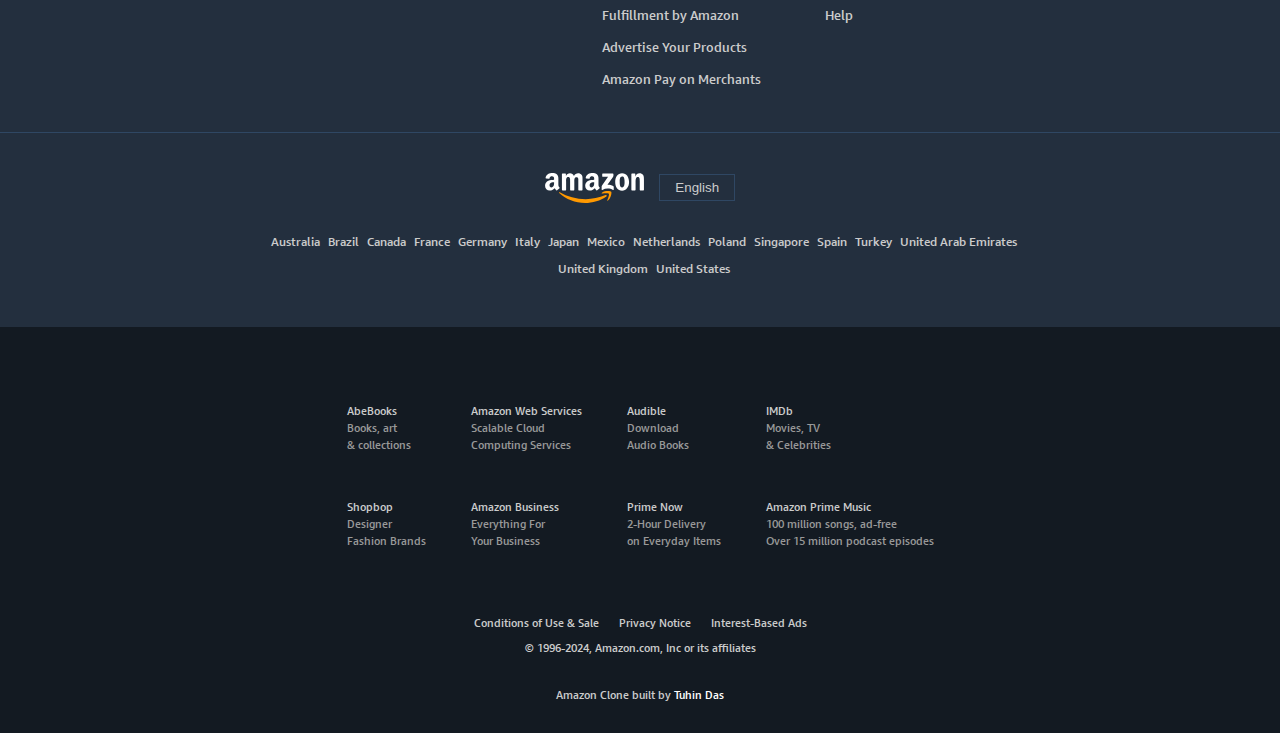
==== commit 7fffb891: "Implement sticky positioning to primary header" ====
--- a/index.html
+++ b/index.html
@@ -16,7 +16,7 @@
   </head>
   <body>
     <!-- Navigaton -->
-    <header id="nav">
+    <header id="primary-header">
       <nav class="nav-primary">
         <ul>
           <li class="nav-primary-block1">
@@ -44,14 +44,14 @@
             <a href="" class="lang outline">
               <img src="./assets/india.svg" alt="Indian Flag" class="india-flag" /><span>EN</span><i class="fa-solid fa-chevron-down"></i>
               <ul class="lang-dropdown">
-                <li class="lang-dropdown-optn"><input type="radio" id="lang" value="en" name="lang" /> <label for="lang">English - EN</label></li>
-                <li class="lang-dropdown-optn"><input type="radio" id="lang" value="hi" name="lang" /> <label for="lang">हिंदी - HI</label></li>
-                <li class="lang-dropdown-optn"><input type="radio" id="lang" value="ta" name="lang" /> <label for="lang">தமிழ் - TA</label></li>
-                <li class="lang-dropdown-optn"><input type="radio" id="lang" value="te" name="lang" /> <label for="lang">తెలుగు - TE</label></li>
-                <li class="lang-dropdown-optn"><input type="radio" id="lang" value="ka" name="lang" /> <label for="lang">ಕನ್ನಡ - KA</label></li>
-                <li class="lang-dropdown-optn"><input type="radio" id="lang" value="ml" name="lang" /> <label for="lang">മലയാളം - ML</label></li>
-                <li class="lang-dropdown-optn"><input type="radio" id="lang" value="bn" name="lang" /> <label for="lang">বাংলা - BN</label></li>
-                <li class="lang-dropdown-optn"><input type="radio" id="lang" value="mr" name="lang" /> <label for="lang">मराठी - MR</label></li>
+                <li class="lang-dropdown-optn"><input type="radio" id="lang1" value="en" name="lang" /> <label for="lang1">English - EN</label></li>
+                <li class="lang-dropdown-optn"><input type="radio" id="lang2" value="hi" name="lang" /> <label for="lang2">हिंदी - HI</label></li>
+                <li class="lang-dropdown-optn"><input type="radio" id="lang3" value="ta" name="lang" /> <label for="lang3">தமிழ் - TA</label></li>
+                <li class="lang-dropdown-optn"><input type="radio" id="lang4" value="te" name="lang" /> <label for="lang4">తెలుగు - TE</label></li>
+                <li class="lang-dropdown-optn"><input type="radio" id="lang5" value="ka" name="lang" /> <label for="lang5">ಕನ್ನಡ - KA</label></li>
+                <li class="lang-dropdown-optn"><input type="radio" id="lang6" value="ml" name="lang" /> <label for="lang6">മലയാളം - ML</label></li>
+                <li class="lang-dropdown-optn"><input type="radio" id="lang7" value="bn" name="lang" /> <label for="lang7">বাংলা - BN</label></li>
+                <li class="lang-dropdown-optn"><input type="radio" id="lang8" value="mr" name="lang" /> <label for="lang8">मराठी - MR</label></li>
               </ul>
             </a>
             <a href="" class="sign-in outline">
@@ -66,6 +66,8 @@
           </li>
         </ul>
       </nav>
+    </header>
+    <header id="secondary-header">
       <nav class="nav-secondary">
         <ul>
           <li>
--- a/styles/main.css
+++ b/styles/main.css
@@ -20,7 +20,6 @@
   list-style-type: none;
   display: flex;
   justify-content: space-between;
-  padding: 0 20px;
   flex-wrap: wrap;
 }
 
@@ -29,6 +28,11 @@
   color: white;
 }
 
+#primary-header {
+  position: sticky;
+  top: 0;
+}
+
 .outline:hover {
   outline: 1px solid white;
 }
@@ -36,6 +40,7 @@
 .nav-primary {
   width: 100%;
   background-color: #131921;
+  border: 1px solid red;
   color: white;
 }
 
@@ -44,11 +49,7 @@
   flex-shrink: 0;
   display: flex;
   gap: 30px;
-  padding: 8px 0;
-}
-
-.nav-primary-block1 {
-  margin-right: 20px;
+  padding: 8px 20px;
 }
 
 .logo-anchor {
@@ -126,10 +127,6 @@
 
 .nav-primary-block2 button:focus {
   outline: 3px solid #fd9814;
-}
-
-.nav-primary-block3 {
-  margin-left: 20px;
 }
 
 .lang {
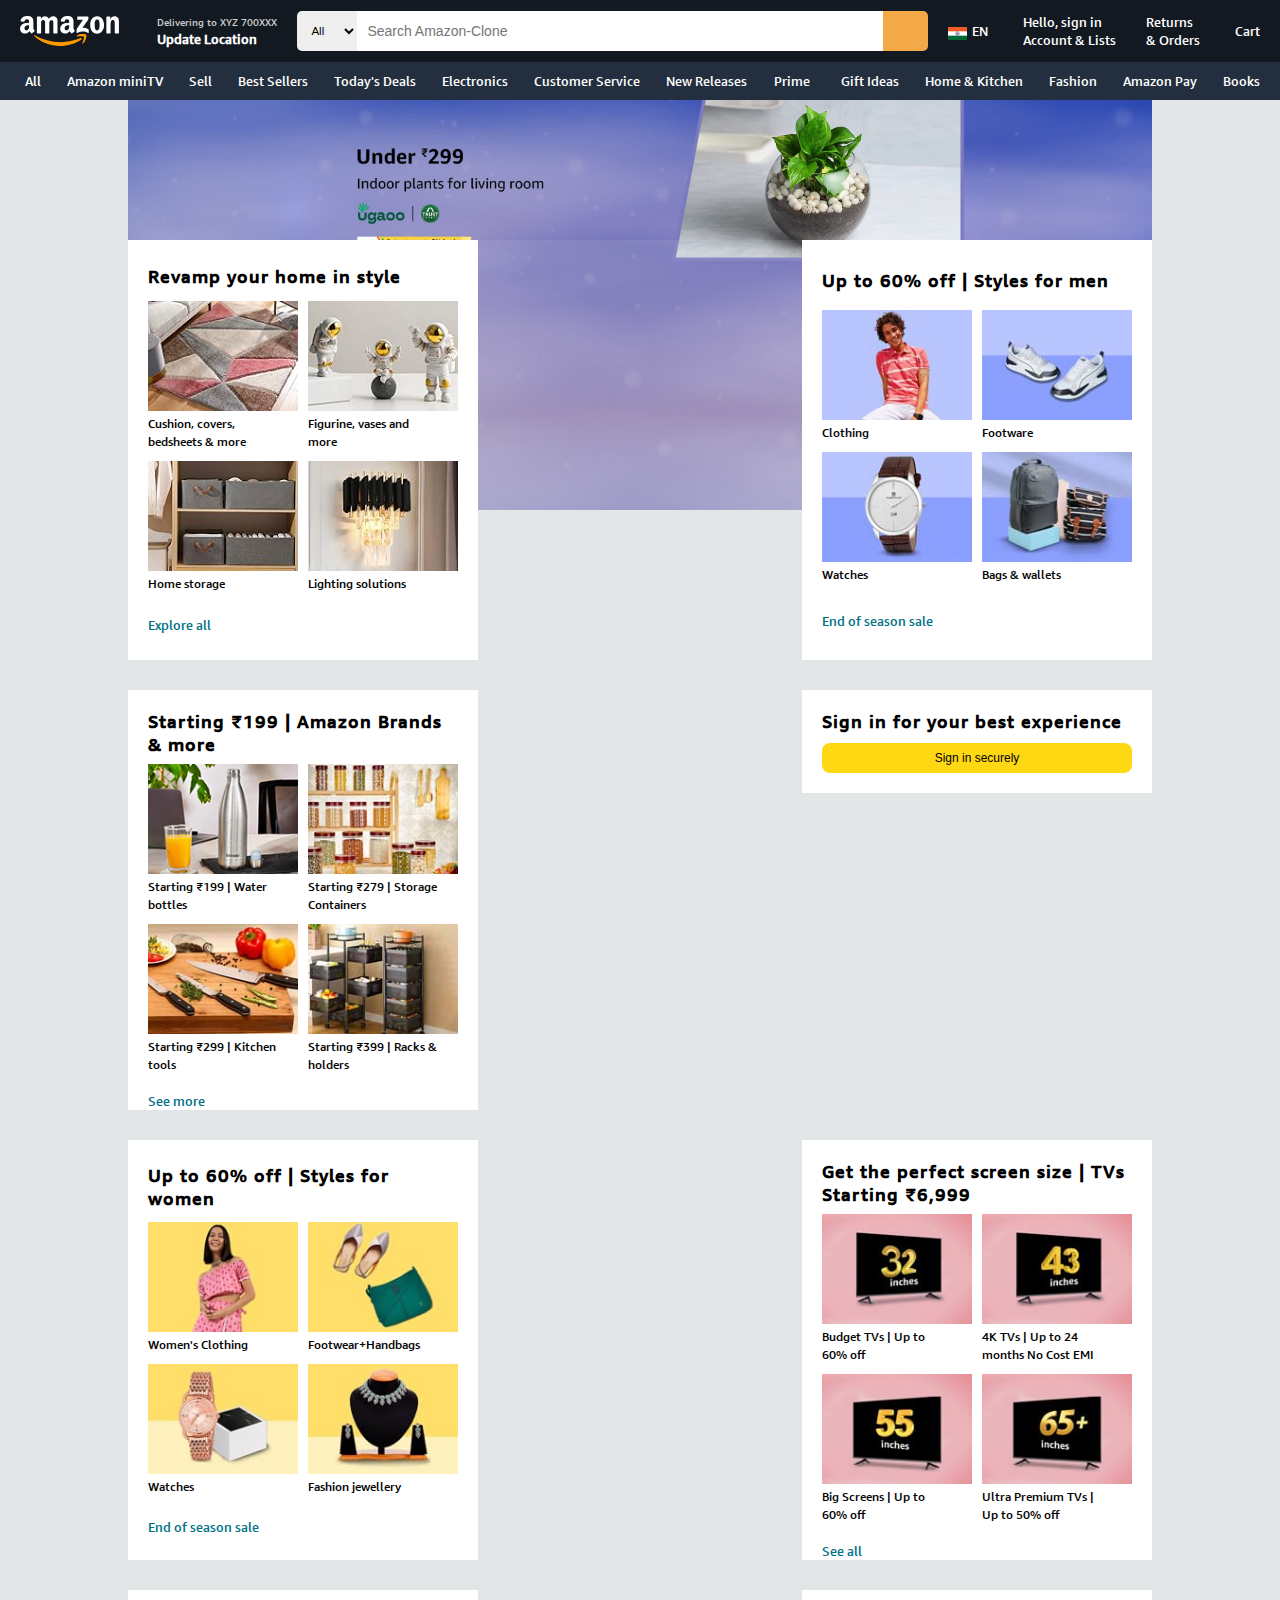
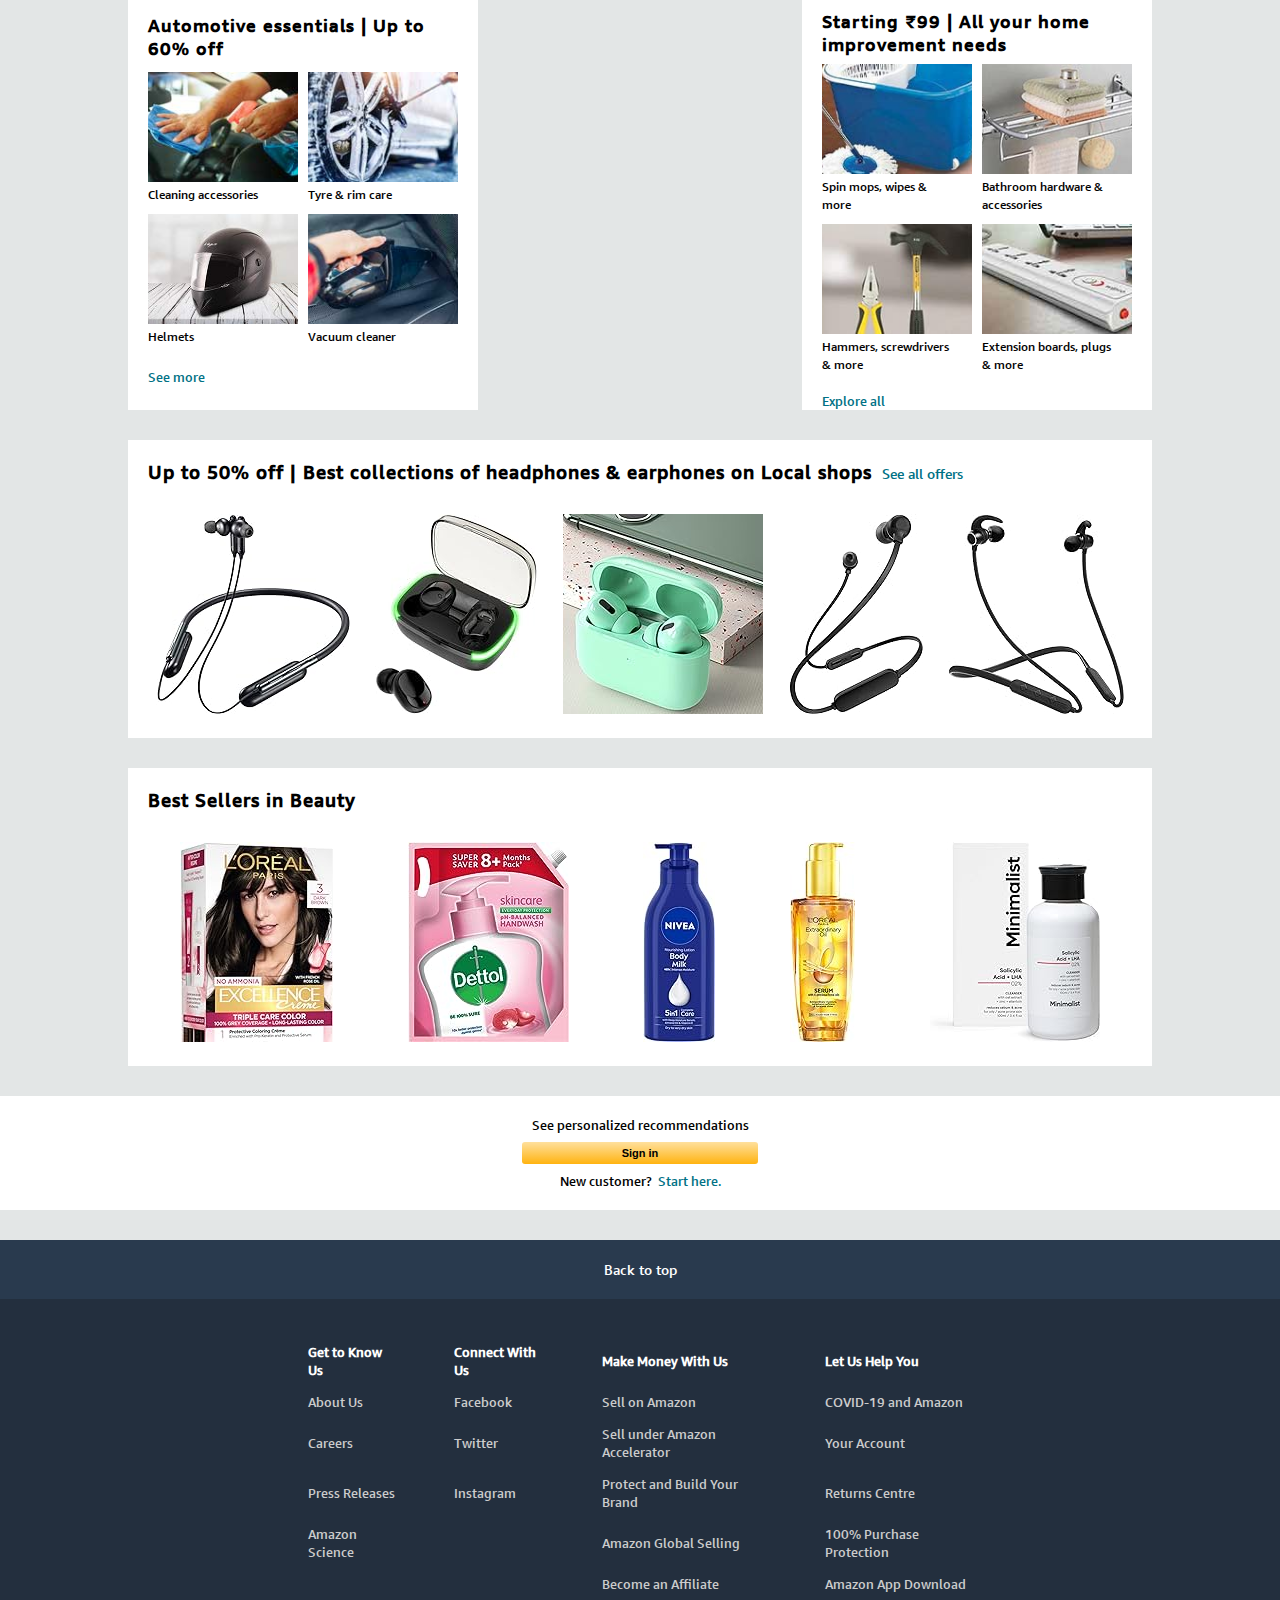
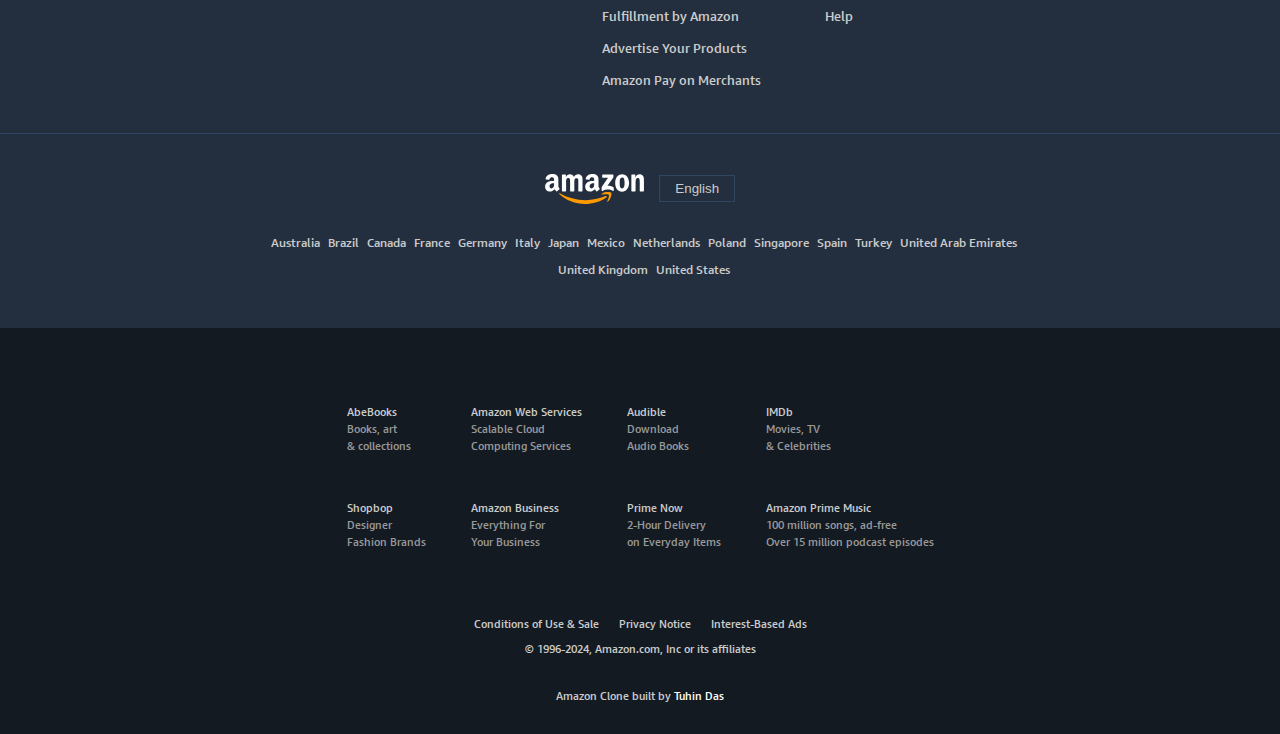
==== commit a3bb9eb2: "Remove invalid CSS declarations and obsolete HTML code" ====
--- a/index.html
+++ b/index.html
@@ -16,7 +16,7 @@
   </head>
   <body>
     <!-- Navigaton -->
-    <header id="primary-header">
+    <header class="primary-header">
       <nav class="nav-primary">
         <ul>
           <li class="nav-primary-block1">
@@ -41,19 +41,7 @@
             <button class="fa-solid fa-magnifying-glass"></button>
           </li>
           <li class="nav-primary-block3">
-            <a href="" class="lang outline">
-              <img src="./assets/india.svg" alt="Indian Flag" class="india-flag" /><span>EN</span><i class="fa-solid fa-chevron-down"></i>
-              <ul class="lang-dropdown">
-                <li class="lang-dropdown-optn"><input type="radio" id="lang1" value="en" name="lang" /> <label for="lang1">English - EN</label></li>
-                <li class="lang-dropdown-optn"><input type="radio" id="lang2" value="hi" name="lang" /> <label for="lang2">हिंदी - HI</label></li>
-                <li class="lang-dropdown-optn"><input type="radio" id="lang3" value="ta" name="lang" /> <label for="lang3">தமிழ் - TA</label></li>
-                <li class="lang-dropdown-optn"><input type="radio" id="lang4" value="te" name="lang" /> <label for="lang4">తెలుగు - TE</label></li>
-                <li class="lang-dropdown-optn"><input type="radio" id="lang5" value="ka" name="lang" /> <label for="lang5">ಕನ್ನಡ - KA</label></li>
-                <li class="lang-dropdown-optn"><input type="radio" id="lang6" value="ml" name="lang" /> <label for="lang6">മലയാളം - ML</label></li>
-                <li class="lang-dropdown-optn"><input type="radio" id="lang7" value="bn" name="lang" /> <label for="lang7">বাংলা - BN</label></li>
-                <li class="lang-dropdown-optn"><input type="radio" id="lang8" value="mr" name="lang" /> <label for="lang8">मराठी - MR</label></li>
-              </ul>
-            </a>
+            <a href="" class="lang outline"> <img src="./assets/india.svg" alt="Indian Flag" class="india-flag" /><span>EN</span><i class="fa-solid fa-chevron-down"></i> </a>
             <a href="" class="sign-in outline">
               <div>Hello, sign in</div>
               <div>Account & Lists</div>
@@ -68,257 +56,283 @@
       </nav>
     </header>
     <header id="secondary-header">
-      <nav class="nav-secondary">
+      <nav class="nav-secondary" id="top">
         <ul>
           <li>
             <a href="" class="outline"><i class="fa-solid fa-bars"></i>All</a>
           </li>
-          <li><a href="" class="outline">Amazon miniTV</a></li>
-          <li><a href="" class="outline">Sell</a></li>
-          <li><a href="" class="outline">Best Sellers</a></li>
-          <li><a href="" class="outline">Today's Deals</a></li>
-          <li><a href="" class="outline">Electronics</a></li>
-          <li><a href="" class="outline">Customer Service</a></li>
-          <li><a href="" class="outline">New Releases</a></li>
+          <li>
+            <a href="" class="outline">Amazon miniTV</a>
+          </li>
+          <li>
+            <a href="" class="outline">Sell</a>
+          </li>
+          <li>
+            <a href="" class="outline">Best Sellers</a>
+          </li>
+          <li>
+            <a href="" class="outline">Today's Deals</a>
+          </li>
+          <li>
+            <a href="" class="outline">Electronics</a>
+          </li>
+          <li>
+            <a href="" class="outline">Customer Service</a>
+          </li>
+          <li>
+            <a href="" class="outline">New Releases</a>
+          </li>
           <li>
             <a href="" class="outline">Prime<i class="fa-solid fa-chevron-down"></i></a>
           </li>
-          <li><a href="" class="outline">Gift Ideas</a></li>
-          <li><a href="" class="outline">Home & Kitchen</a></li>
-          <li><a href="" class="outline">Fashion</a></li>
-          <li><a href="" class="outline">Amazon Pay</a></li>
-          <li><a href="" class="outline">Books</a></li>
+          <li>
+            <a href="" class="outline">Gift Ideas</a>
+          </li>
+          <li>
+            <a href="" class="outline">Home & Kitchen</a>
+          </li>
+          <li>
+            <a href="" class="outline">Fashion</a>
+          </li>
+          <li>
+            <a href="" class="outline">Amazon Pay</a>
+          </li>
+          <li>
+            <a href="" class="outline">Books</a>
+          </li>
         </ul>
       </nav>
     </header>
-    <!-- Hero Section -->
-    <section class="hero">
-      <img src="./assets/hero.jpg" alt="new offer banner" class="hero-img" />
-    </section>
-    <!-- Card Section -->
-    <section class="card-section1">
-      <!-- first row -->
-      <div class="card-row">
-        <div class="card">
-          <div class="card-heading">Revamp your home in style</div>
-          <div class="card-obj-group">
-            <div class="card-img-row">
-              <div class="card-obj">
-                <img src="./assets/card1a.jpg" alt="" class="card-img" />
-                <div class="card-img-desc">Cushion, covers, bedsheets & more</div>
-              </div>
-              <div class="card-obj">
-                <img src="./assets/card1b.jpg" alt="" class="card-img" />
-                <div class="card-img-desc">Figurine, vases and more</div>
-              </div>
-            </div>
-            <div class="card-img-row">
-              <div class="card-obj">
-                <img src="./assets/card1c.jpg" alt="" class="card-img" />
-                <div class="card-img-desc">Home storage</div>
-              </div>
-              <div class="card-obj">
-                <img src="./assets/card1d.jpg" alt="" class="card-img" />
-                <div class="card-img-desc">Lighting solutions</div>
-              </div>
-            </div>
-          </div>
-          <a href="">Explore all</a>
-        </div>
-        <div class="card">
-          <div class="card-heading">Up to 60% off | Styles for men</div>
-          <div>
-            <div class="card-img-row">
-              <div class="card-obj">
-                <img src="./assets/card2a.jpg" alt="" class="card-img" />
-                <div class="card-img-desc">Clothing</div>
-              </div>
-              <div class="card-obj">
-                <img src="./assets/card2b.jpg" alt="" class="card-img" />
-                <div class="card-img-desc">Footware</div>
-              </div>
-            </div>
-            <div class="card-img-row">
-              <div class="card-obj">
-                <img src="./assets/card2c.jpg" alt="" class="card-img" />
-                <div class="card-img-desc">Watches</div>
-              </div>
-              <div class="card-obj">
-                <img src="./assets/card2d.jpg" alt="" class="card-img" />
-                <div class="card-img-desc">Bags & wallets</div>
-              </div>
-            </div>
-          </div>
-          <a href="">End of season sale</a>
-        </div>
-        <div class="card">
-          <div class="card-heading">Starting ₹199 | Amazon Brands & more</div>
-          <div>
-            <div class="card-img-row">
-              <div class="card-obj">
-                <img src="./assets/card3a.jpg" alt="" class="card-img" />
-                <div class="card-img-desc">Starting ₹199 | Water bottles</div>
-              </div>
-              <div class="card-obj">
-                <img src="./assets/card3b.jpg" alt="" class="card-img" />
-                <div class="card-img-desc">Starting ₹279 | Storage Containers</div>
-              </div>
-            </div>
-            <div class="card-img-row">
-              <div class="card-obj">
-                <img src="./assets/card3c.jpg" alt="" class="card-img" />
-                <div class="card-img-desc">Starting ₹299 | Kitchen tools</div>
-              </div>
-              <div class="card-obj">
-                <img src="./assets/card3d.jpg" alt="" class="card-img" />
-                <div class="card-img-desc">Starting ₹399 | Racks & holders</div>
-              </div>
-            </div>
-          </div>
-          <a href="">See more</a>
-        </div>
-        <div class="card-sign-in">
-          <div class="card-heading">Sign in for your best experience</div>
-          <button type="button">Sign in securely</button>
-        </div>
-      </div>
-    </section>
-    <!-- Second row -->
-    <section class="card-section2">
-      <div class="card-row">
-        <div class="card">
-          <div class="card-heading">Up to 60% off | Styles for women</div>
-          <div class="card-obj-group">
-            <div class="card-img-row">
-              <div class="card-obj">
-                <img src="./assets/card5a.jpg" alt="" class="card-img" />
-                <div class="card-img-desc">Women's Clothing</div>
-              </div>
-              <div class="card-obj">
-                <img src="./assets/card5b.jpg" alt="" class="card-img" />
-                <div class="card-img-desc">Footwear+Handbags</div>
-              </div>
-            </div>
-            <div class="card-img-row">
-              <div class="card-obj">
-                <img src="./assets/card5c.jpg" alt="" class="card-img" />
-                <div class="card-img-desc">Watches</div>
-              </div>
-              <div class="card-obj">
-                <img src="./assets/card5d.jpg" alt="" class="card-img" />
-                <div class="card-img-desc">Fashion jewellery</div>
-              </div>
-            </div>
-          </div>
-          <a href="">End of season sale</a>
-        </div>
-        <div class="card">
-          <div class="card-heading">Get the perfect screen size | TVs Starting ₹6,999</div>
-          <div>
-            <div class="card-img-row">
-              <div class="card-obj">
-                <img src="./assets/card6a.jpg" alt="" class="card-img" />
-                <div class="card-img-desc">Budget TVs | Up to 60% off</div>
-              </div>
-              <div class="card-obj">
-                <img src="./assets/card6b.jpg" alt="" class="card-img" />
-                <div class="card-img-desc">4K TVs | Up to 24 months No Cost EMI</div>
-              </div>
-            </div>
-            <div class="card-img-row">
-              <div class="card-obj">
-                <img src="./assets/card6c.jpg" alt="" class="card-img" />
-                <div class="card-img-desc">Big Screens | Up to 60% off</div>
-              </div>
-              <div class="card-obj">
-                <img src="./assets/card6d.jpg" alt="" class="card-img" />
-                <div class="card-img-desc">Ultra Premium TVs | Up to 50% off</div>
-              </div>
-            </div>
-          </div>
-          <a href="">See all</a>
-        </div>
-        <div class="card">
-          <div class="card-heading">Automotive essentials | Up to 60% off</div>
-          <div>
-            <div class="card-img-row">
-              <div class="card-obj">
-                <img src="./assets/card7a.jpg" alt="" class="card-img" />
-                <div class="card-img-desc">Cleaning accessories</div>
-              </div>
-              <div class="card-obj">
-                <img src="./assets/card7b.jpg" alt="" class="card-img" />
-                <div class="card-img-desc">Tyre & rim care</div>
-              </div>
-            </div>
-            <div class="card-img-row">
-              <div class="card-obj">
-                <img src="./assets/card7c.jpg" alt="" class="card-img" />
-                <div class="card-img-desc">Helmets</div>
-              </div>
-              <div class="card-obj">
-                <img src="./assets/card7d.jpg" alt="" class="card-img" />
-                <div class="card-img-desc">Vacuum cleaner</div>
-              </div>
-            </div>
-          </div>
-          <a href="">See more</a>
-        </div>
-        <div class="card">
-          <div class="card-heading">Starting ₹99 | All your home improvement needs</div>
-          <div>
-            <div class="card-img-row">
-              <div class="card-obj">
-                <img src="./assets/card8a.jpg" alt="" class="card-img" />
-                <div class="card-img-desc">Spin mops, wipes & more</div>
-              </div>
-              <div class="card-obj">
-                <img src="./assets/card8b.jpg" alt="" class="card-img" />
-                <div class="card-img-desc">Bathroom hardware & accessories</div>
-              </div>
-            </div>
-            <div class="card-img-row">
-              <div class="card-obj">
-                <img src="./assets/card8c.jpg" alt="" class="card-img" />
-                <div class="card-img-desc">Hammers, screwdrivers & more</div>
-              </div>
-              <div class="card-obj">
-                <img src="./assets/card8d.jpg" alt="" class="card-img" />
-                <div class="card-img-desc">Extension boards, plugs & more</div>
-              </div>
-            </div>
-          </div>
-          <a href="">Explore all</a>
-        </div>
-      </div>
-    </section>
-    <!-- Additional product offers section -->
-    <section class="addn-offers">
-      <div class="addn-offers-row">
-        <div class="addn-offers-heading">
-          Up to 50% off | Best collections of headphones & earphones on Local shops<span><a href="">See all offers</a></span>
-        </div>
-        <div class="addn-offers-images">
-          <a href=""><img src="./assets/addn-offer-img-1.jpg" alt="Wireless neckband" class="addn-offers-img" /></a>
-          <a href=""><img src="./assets/addn-offer-img-2.jpg" alt="Wireless earphones" class="addn-offers-img" /></a>
-          <a href=""><img src="./assets/addn-offer-img-3.jpg" alt="Wireless earphones" class="addn-offers-img" /></a>
-          <a href=""><img src="./assets/addn-offer-img-4.jpg" alt="Wireless neckband" class="addn-offers-img" /></a>
-          <a href=""><img src="./assets/addn-offer-img-5.jpg" alt="Wireless neckband" class="addn-offers-img" /></a>
-        </div>
-      </div>
-    </section>
-    <section class="addn-offers">
-      <div class="addn-offers-row">
-        <div class="addn-offers-heading">Best Sellers in Beauty</div>
-        <div class="addn-offers-images">
-          <a href=""><img src="./assets/addn-offer-img-6.jpg" alt="Hair color" class="addn-offers-img" /></a>
-          <a href=""><img src="./assets/addn-offer-img-7.jpg" alt="Handwash" class="addn-offers-img" /></a>
-          <a href=""><img src="./assets/addn-offer-img-8.jpg" alt="Body cream" class="addn-offers-img" /></a>
-          <a href=""><img src="./assets/addn-offer-img-9.jpg" alt="Hair serum" class="addn-offers-img" /></a>
-          <a href=""><img src="./assets/addn-offer-img-10.jpg" alt="Face wash" class="addn-offers-img" /></a>
-        </div>
-      </div>
-    </section>
+    <main>
+      <!-- Hero Section -->
+      <div class="hero">
+        <img src="./assets/hero.jpg" alt="new offer banner" class="hero-img" />
+      </div>
+      <!-- Card Section -->
+      <div class="card-section1">
+        <!-- first row -->
+        <div class="card-row">
+          <div class="card">
+            <div class="card-heading">Revamp your home in style</div>
+            <div class="card-obj-group">
+              <div class="card-img-row">
+                <div class="card-obj">
+                  <img src="./assets/card1a.jpg" alt="" class="card-img" />
+                  <div class="card-img-desc">Cushion, covers, bedsheets & more</div>
+                </div>
+                <div class="card-obj">
+                  <img src="./assets/card1b.jpg" alt="" class="card-img" />
+                  <div class="card-img-desc">Figurine, vases and more</div>
+                </div>
+              </div>
+              <div class="card-img-row">
+                <div class="card-obj">
+                  <img src="./assets/card1c.jpg" alt="" class="card-img" />
+                  <div class="card-img-desc">Home storage</div>
+                </div>
+                <div class="card-obj">
+                  <img src="./assets/card1d.jpg" alt="" class="card-img" />
+                  <div class="card-img-desc">Lighting solutions</div>
+                </div>
+              </div>
+            </div>
+            <a href="">Explore all</a>
+          </div>
+          <div class="card">
+            <div class="card-heading">Up to 60% off | Styles for men</div>
+            <div>
+              <div class="card-img-row">
+                <div class="card-obj">
+                  <img src="./assets/card2a.jpg" alt="" class="card-img" />
+                  <div class="card-img-desc">Clothing</div>
+                </div>
+                <div class="card-obj">
+                  <img src="./assets/card2b.jpg" alt="" class="card-img" />
+                  <div class="card-img-desc">Footware</div>
+                </div>
+              </div>
+              <div class="card-img-row">
+                <div class="card-obj">
+                  <img src="./assets/card2c.jpg" alt="" class="card-img" />
+                  <div class="card-img-desc">Watches</div>
+                </div>
+                <div class="card-obj">
+                  <img src="./assets/card2d.jpg" alt="" class="card-img" />
+                  <div class="card-img-desc">Bags & wallets</div>
+                </div>
+              </div>
+            </div>
+            <a href="">End of season sale</a>
+          </div>
+          <div class="card">
+            <div class="card-heading">Starting ₹199 | Amazon Brands & more</div>
+            <div>
+              <div class="card-img-row">
+                <div class="card-obj">
+                  <img src="./assets/card3a.jpg" alt="" class="card-img" />
+                  <div class="card-img-desc">Starting ₹199 | Water bottles</div>
+                </div>
+                <div class="card-obj">
+                  <img src="./assets/card3b.jpg" alt="" class="card-img" />
+                  <div class="card-img-desc">Starting ₹279 | Storage Containers</div>
+                </div>
+              </div>
+              <div class="card-img-row">
+                <div class="card-obj">
+                  <img src="./assets/card3c.jpg" alt="" class="card-img" />
+                  <div class="card-img-desc">Starting ₹299 | Kitchen tools</div>
+                </div>
+                <div class="card-obj">
+                  <img src="./assets/card3d.jpg" alt="" class="card-img" />
+                  <div class="card-img-desc">Starting ₹399 | Racks & holders</div>
+                </div>
+              </div>
+            </div>
+            <a href="">See more</a>
+          </div>
+          <div class="card-sign-in">
+            <div class="card-heading">Sign in for your best experience</div>
+            <button type="button">Sign in securely</button>
+          </div>
+        </div>
+      </div>
+      <!-- Second row -->
+      <div class="card-section2">
+        <div class="card-row">
+          <div class="card">
+            <div class="card-heading">Up to 60% off | Styles for women</div>
+            <div class="card-obj-group">
+              <div class="card-img-row">
+                <div class="card-obj">
+                  <img src="./assets/card5a.jpg" alt="" class="card-img" />
+                  <div class="card-img-desc">Women's Clothing</div>
+                </div>
+                <div class="card-obj">
+                  <img src="./assets/card5b.jpg" alt="" class="card-img" />
+                  <div class="card-img-desc">Footwear+Handbags</div>
+                </div>
+              </div>
+              <div class="card-img-row">
+                <div class="card-obj">
+                  <img src="./assets/card5c.jpg" alt="" class="card-img" />
+                  <div class="card-img-desc">Watches</div>
+                </div>
+                <div class="card-obj">
+                  <img src="./assets/card5d.jpg" alt="" class="card-img" />
+                  <div class="card-img-desc">Fashion jewellery</div>
+                </div>
+              </div>
+            </div>
+            <a href="">End of season sale</a>
+          </div>
+          <div class="card">
+            <div class="card-heading">Get the perfect screen size | TVs Starting ₹6,999</div>
+            <div>
+              <div class="card-img-row">
+                <div class="card-obj">
+                  <img src="./assets/card6a.jpg" alt="" class="card-img" />
+                  <div class="card-img-desc">Budget TVs | Up to 60% off</div>
+                </div>
+                <div class="card-obj">
+                  <img src="./assets/card6b.jpg" alt="" class="card-img" />
+                  <div class="card-img-desc">4K TVs | Up to 24 months No Cost EMI</div>
+                </div>
+              </div>
+              <div class="card-img-row">
+                <div class="card-obj">
+                  <img src="./assets/card6c.jpg" alt="" class="card-img" />
+                  <div class="card-img-desc">Big Screens | Up to 60% off</div>
+                </div>
+                <div class="card-obj">
+                  <img src="./assets/card6d.jpg" alt="" class="card-img" />
+                  <div class="card-img-desc">Ultra Premium TVs | Up to 50% off</div>
+                </div>
+              </div>
+            </div>
+            <a href="">See all</a>
+          </div>
+          <div class="card">
+            <div class="card-heading">Automotive essentials | Up to 60% off</div>
+            <div>
+              <div class="card-img-row">
+                <div class="card-obj">
+                  <img src="./assets/card7a.jpg" alt="" class="card-img" />
+                  <div class="card-img-desc">Cleaning accessories</div>
+                </div>
+                <div class="card-obj">
+                  <img src="./assets/card7b.jpg" alt="" class="card-img" />
+                  <div class="card-img-desc">Tyre & rim care</div>
+                </div>
+              </div>
+              <div class="card-img-row">
+                <div class="card-obj">
+                  <img src="./assets/card7c.jpg" alt="" class="card-img" />
+                  <div class="card-img-desc">Helmets</div>
+                </div>
+                <div class="card-obj">
+                  <img src="./assets/card7d.jpg" alt="" class="card-img" />
+                  <div class="card-img-desc">Vacuum cleaner</div>
+                </div>
+              </div>
+            </div>
+            <a href="">See more</a>
+          </div>
+          <div class="card">
+            <div class="card-heading">Starting ₹99 | All your home improvement needs</div>
+            <div>
+              <div class="card-img-row">
+                <div class="card-obj">
+                  <img src="./assets/card8a.jpg" alt="" class="card-img" />
+                  <div class="card-img-desc">Spin mops, wipes & more</div>
+                </div>
+                <div class="card-obj">
+                  <img src="./assets/card8b.jpg" alt="" class="card-img" />
+                  <div class="card-img-desc">Bathroom hardware & accessories</div>
+                </div>
+              </div>
+              <div class="card-img-row">
+                <div class="card-obj">
+                  <img src="./assets/card8c.jpg" alt="" class="card-img" />
+                  <div class="card-img-desc">Hammers, screwdrivers & more</div>
+                </div>
+                <div class="card-obj">
+                  <img src="./assets/card8d.jpg" alt="" class="card-img" />
+                  <div class="card-img-desc">Extension boards, plugs & more</div>
+                </div>
+              </div>
+            </div>
+            <a href="">Explore all</a>
+          </div>
+        </div>
+      </div>
+      <!-- Additional product offers section -->
+      <div class="addn-offers">
+        <div class="addn-offers-row">
+          <div class="addn-offers-heading">
+            Up to 50% off | Best collections of headphones & earphones on Local shops<span><a href="">See all offers</a></span>
+          </div>
+          <div class="addn-offers-images">
+            <a href=""><img src="./assets/addn-offer-img-1.jpg" alt="Wireless neckband" class="addn-offers-img" /></a>
+            <a href=""><img src="./assets/addn-offer-img-2.jpg" alt="Wireless earphones" class="addn-offers-img" /></a>
+            <a href=""><img src="./assets/addn-offer-img-3.jpg" alt="Wireless earphones" class="addn-offers-img" /></a>
+            <a href=""><img src="./assets/addn-offer-img-4.jpg" alt="Wireless neckband" class="addn-offers-img" /></a>
+            <a href=""><img src="./assets/addn-offer-img-5.jpg" alt="Wireless neckband" class="addn-offers-img" /></a>
+          </div>
+        </div>
+      </div>
+      <div class="addn-offers">
+        <div class="addn-offers-row">
+          <div class="addn-offers-heading">Best Sellers in Beauty</div>
+          <div class="addn-offers-images">
+            <a href=""><img src="./assets/addn-offer-img-6.jpg" alt="Hair color" class="addn-offers-img" /></a>
+            <a href=""><img src="./assets/addn-offer-img-7.jpg" alt="Handwash" class="addn-offers-img" /></a>
+            <a href=""><img src="./assets/addn-offer-img-8.jpg" alt="Body cream" class="addn-offers-img" /></a>
+            <a href=""><img src="./assets/addn-offer-img-9.jpg" alt="Hair serum" class="addn-offers-img" /></a>
+            <a href=""><img src="./assets/addn-offer-img-10.jpg" alt="Face wash" class="addn-offers-img" /></a>
+          </div>
+        </div>
+      </div>
+    </main>
     <!-- Footer -->
     <footer>
       <div class="sign-in-footer">
@@ -328,10 +342,10 @@
           New customer?<span><a href="">Start here.</a></span>
         </div>
       </div>
-      <button class="back-to-top"><a href="#nav">Back to top</a></button>
+      <a href="#top" class="back-to-top"> Back to top </a>
       <!-- Primary footer -->
       <div class="primary-footer">
-        <table cellspacing="14px">
+        <table>
           <tr>
             <th>Get to Know Us</th>
             <th>Connect With Us</th>
@@ -402,7 +416,7 @@
       </div>
       <!-- Tertiary footer -->
       <div class="tertiary-footer">
-        <table cellspacing="45px">
+        <table>
           <tr>
             <td>
               <a href="">
@@ -466,7 +480,7 @@
         </table>
         <div class="tertiary-footer-last-row">
           <div class="tertiary-footer-row1"><a href="">Conditions of Use & Sale</a><a href="">Privacy Notice</a><a href="">Interest-Based Ads</a></div>
-          <div class="tertiary-footer-row">&copy 1996-2024, Amazon.com, Inc or its affiliates</div>
+          <div class="tertiary-footer-row">&copy; 1996-2024, Amazon.com, Inc or its affiliates</div>
           <div class="tertiary-footer-row3">Amazon Clone built by <a href="https://github.com/tuhindas56">Tuhin Das</a></div>
         </div>
       </div>
--- a/styles/main.css
+++ b/styles/main.css
@@ -28,7 +28,7 @@
   color: white;
 }
 
-#primary-header {
+.primary-header {
   position: sticky;
   top: 0;
 }
@@ -40,7 +40,6 @@
 .nav-primary {
   width: 100%;
   background-color: #131921;
-  border: 1px solid red;
   color: white;
 }
 
@@ -134,29 +133,6 @@
   align-items: center;
 }
 
-.lang-dropdown {
-  display: none;
-  flex-direction: column;
-  align-items: flex-start;
-  background-color: white;
-  color: black;
-  padding: 10px;
-  width: 130px;
-  border: 1px solid #232f3e;
-}
-
-.lang-dropdown-optn {
-  display: flex;
-  gap: 5px;
-  margin-bottom: 10px;
-}
-
-.lang:hover .lang-dropdown {
-  position: absolute;
-  display: flex;
-  margin-top: 35vh;
-}
-
 .india-flag {
   width: auto;
   height: 13px;
@@ -189,6 +165,10 @@
   background-color: #232f3e;
 }
 
+.nav-secondary ul {
+  padding: 0 10px;
+}
+
 .nav-secondary ul li {
   padding: 10px 0;
 }
@@ -235,7 +215,6 @@
   flex-wrap: wrap;
   justify-content: space-between;
   width: 80%;
-  background-color: none;
   row-gap: 30px;
 }
 
@@ -285,7 +264,6 @@
 
 .card a {
   color: #007185;
-  font-weight: 100px;
 }
 
 .card a:hover {
@@ -390,11 +368,13 @@
 }
 
 .back-to-top {
+  display: block;
   background-color: #293a4e;
   padding: 20px;
   width: 100%;
   border: none;
   font-size: 14px;
+  text-align: center;
 }
 
 .back-to-top:hover {
@@ -416,7 +396,8 @@
   border-bottom: 1px solid #2f4763;
 }
 
-.primary-footer table {
+.primary-footer > table {
+  border-spacing: 14px;
   width: 60%;
 }
 
@@ -483,6 +464,9 @@
   font-size: 11px;
 }
 
+.tertiary-footer > table {
+  border-spacing: 45px;
+}
 .tertiary-footer a {
   color: #999999;
 }
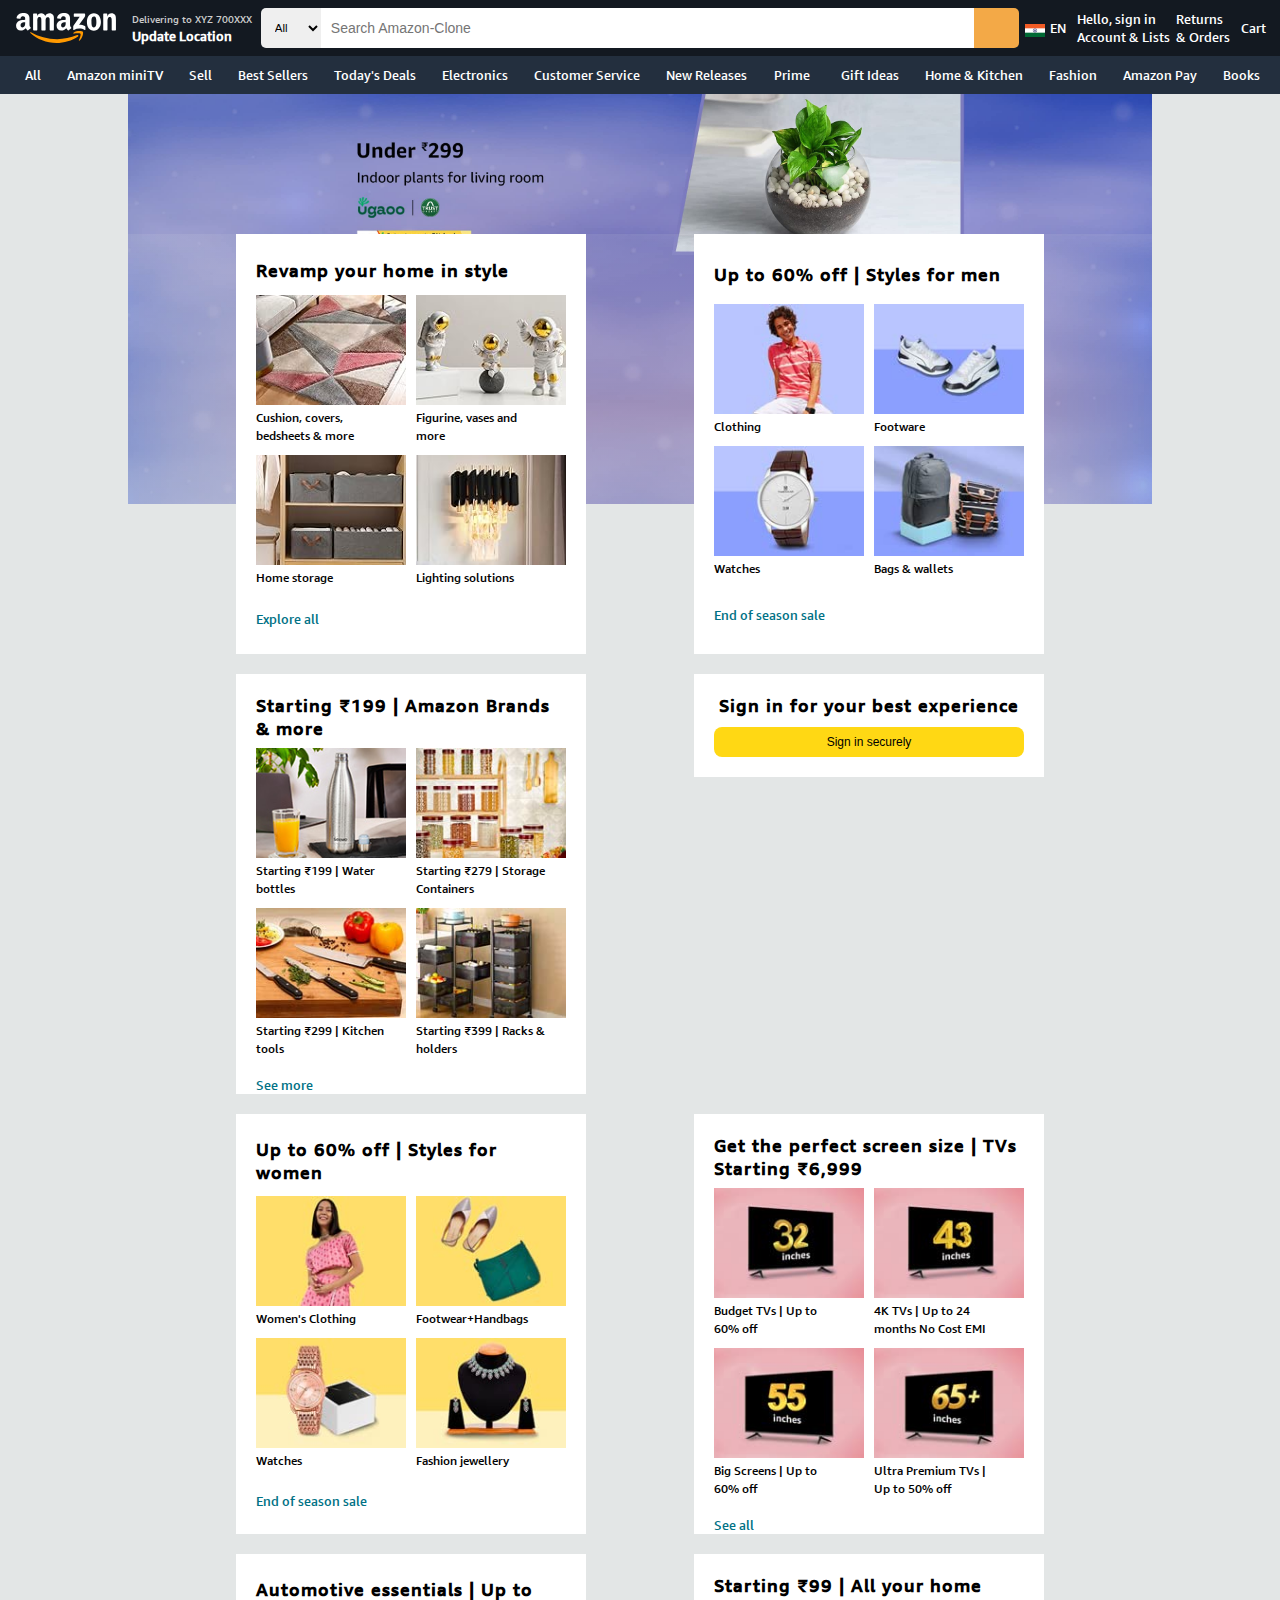
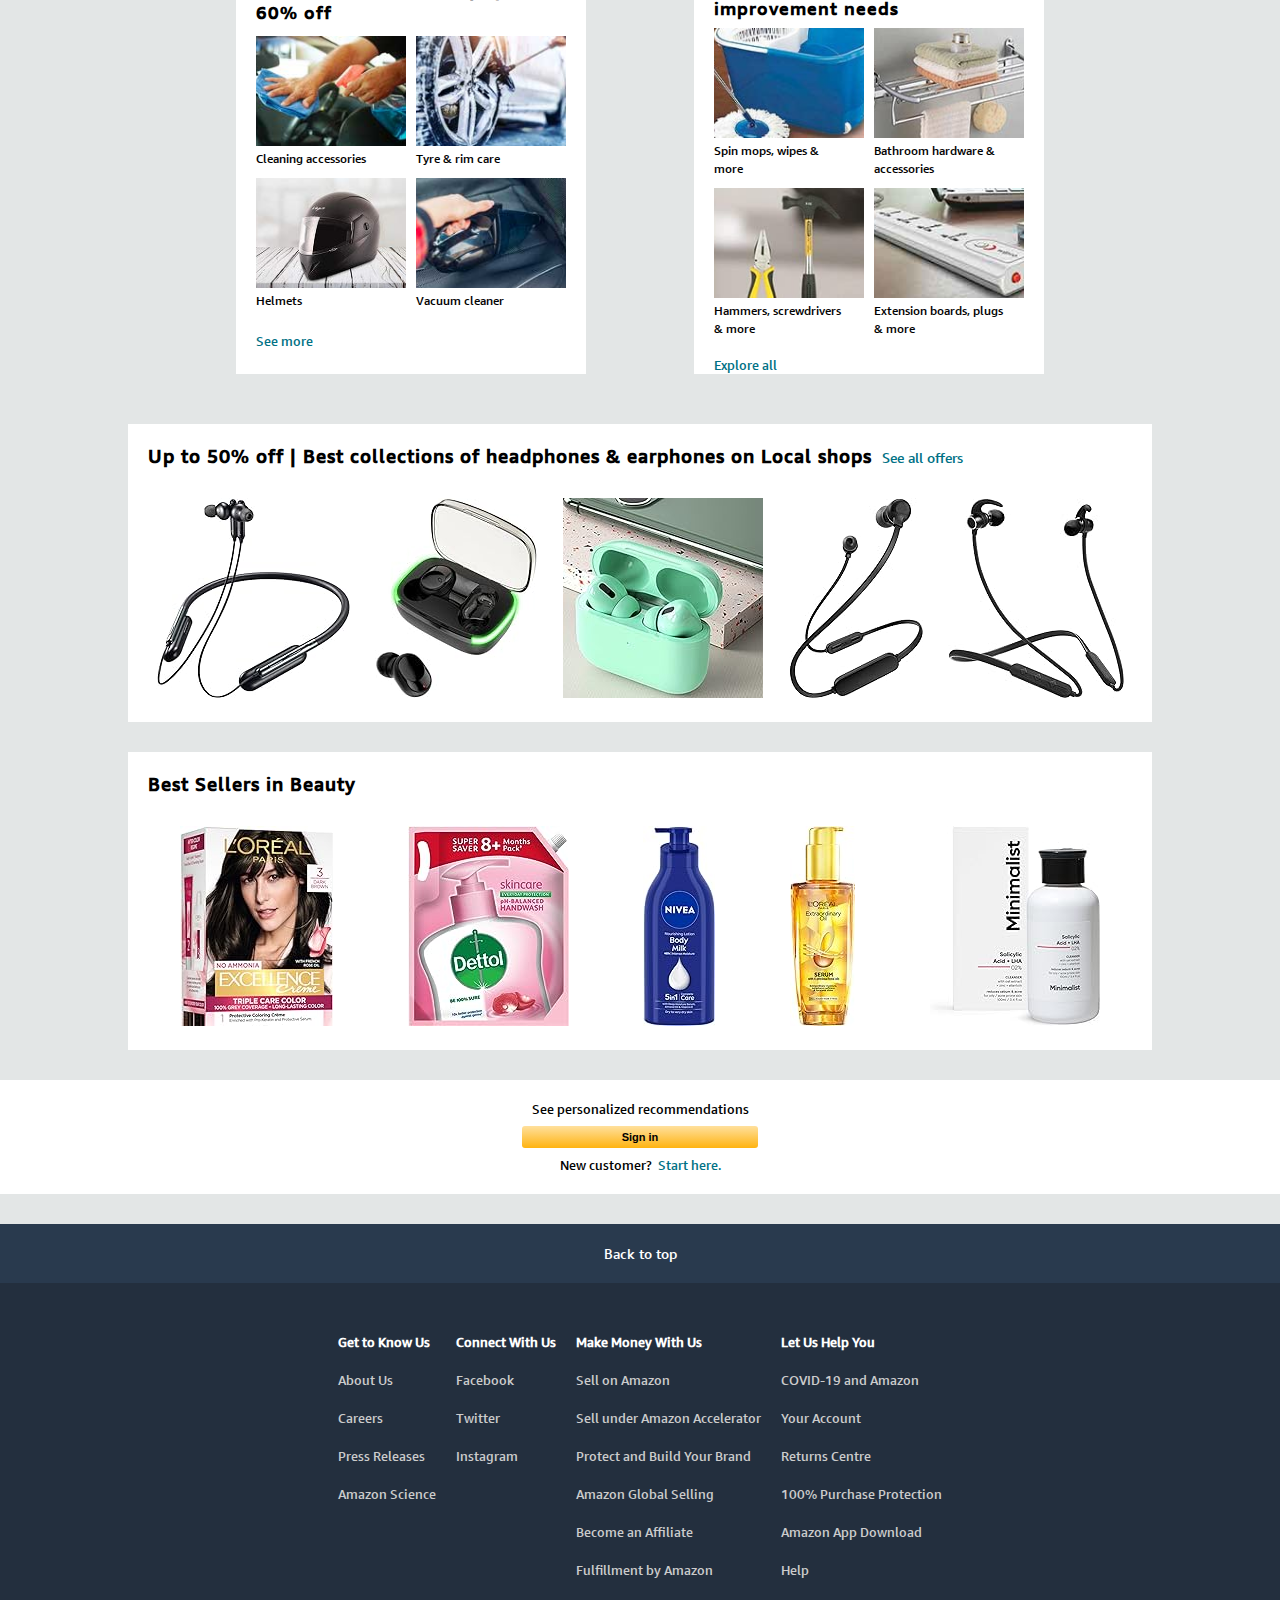
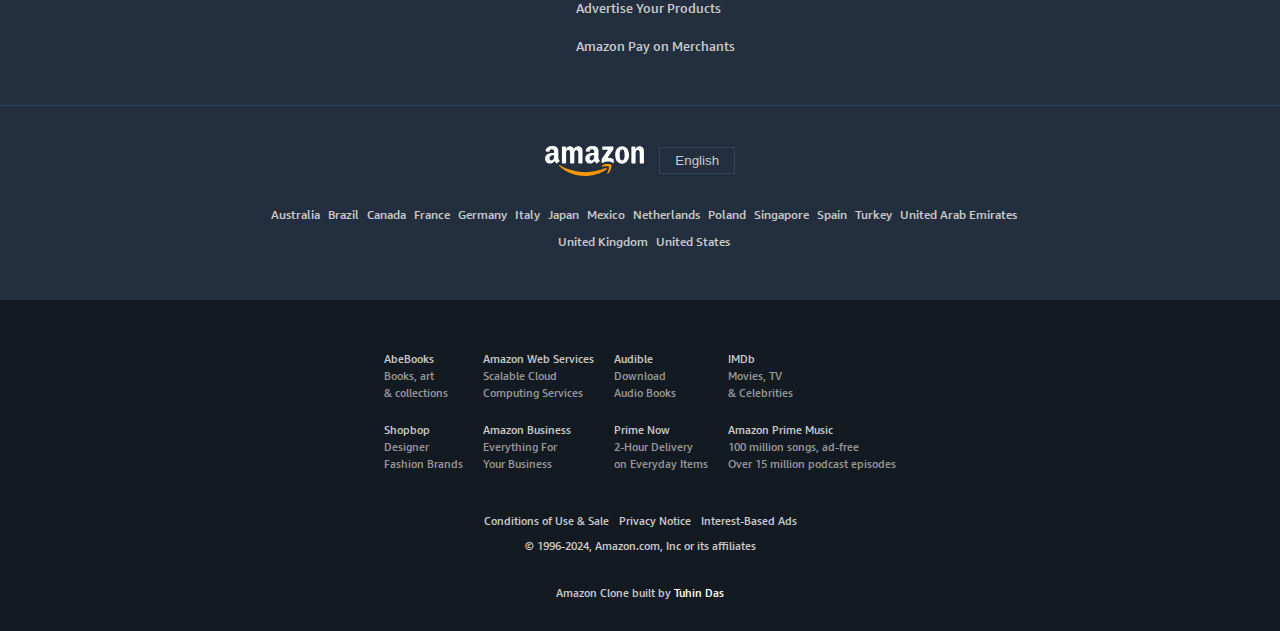
==== commit 9139447f: "Fix misbehaving layout in smaller viewports" ====
--- a/index.html
+++ b/index.html
@@ -18,41 +18,39 @@
     <!-- Navigaton -->
     <header class="primary-header">
       <nav class="nav-primary">
-        <ul>
-          <li class="nav-primary-block1">
-            <a href="" class="logo-anchor outline">
-              <img src="./assets/logo.svg" class="logo" alt="Amazon logo" />
+        <div class="nav-primary-block1">
+          <a href="" class="logo-anchor outline">
+            <img src="./assets/logo.svg" class="logo" alt="Amazon logo" />
+          </a>
+          <div class="location outline">
+            <i class="fa-solid fa-location-dot"></i>
+            <a href="">
+              <div class="current-location">Delivering to XYZ 700XXX</div>
+              <div class="change-location">Update Location</div>
             </a>
-            <div class="location outline">
-              <i class="fa-solid fa-location-dot"></i>
-              <a href="">
-                <div class="current-location">Delivering to XYZ 700XXX</div>
-                <div class="change-location">Update Location</div>
-              </a>
-            </div>
-          </li>
-          <li class="nav-primary-block2">
-            <select>
-              <option>All</option>
-              <option>Alexa Skills</option>
-              <option>Computers & Accessories</option>
-            </select>
-            <input type="search" class="search-field" placeholder="Search Amazon-Clone" />
-            <button class="fa-solid fa-magnifying-glass"></button>
-          </li>
-          <li class="nav-primary-block3">
-            <a href="" class="lang outline"> <img src="./assets/india.svg" alt="Indian Flag" class="india-flag" /><span>EN</span><i class="fa-solid fa-chevron-down"></i> </a>
-            <a href="" class="sign-in outline">
-              <div>Hello, sign in</div>
-              <div>Account & Lists</div>
-            </a>
-            <a href="" class="orders outline">
-              <div>Returns</div>
-              <div>& Orders</div>
-            </a>
-            <a href="" class="cart outline"><span class="fa-solid fa-cart-shopping"></span>Cart</a>
-          </li>
-        </ul>
+          </div>
+        </div>
+        <div class="nav-primary-block2">
+          <select>
+            <option>All</option>
+            <option>Alexa Skills</option>
+            <option>Computers & Accessories</option>
+          </select>
+          <input type="search" class="search-field" placeholder="Search Amazon-Clone" />
+          <button class="fa-solid fa-magnifying-glass"></button>
+        </div>
+        <div class="nav-primary-block3">
+          <a href="" class="lang outline"> <img src="./assets/india.svg" alt="Indian Flag" class="india-flag" /><span>EN</span><i class="fa-solid fa-chevron-down"></i> </a>
+          <a href="" class="sign-in outline">
+            <div>Hello, sign in</div>
+            <div>Account & Lists</div>
+          </a>
+          <a href="" class="orders outline">
+            <div>Returns</div>
+            <div>& Orders</div>
+          </a>
+          <a href="" class="cart outline"><span class="fa-solid fa-cart-shopping"></span>Cart</a>
+        </div>
       </nav>
     </header>
     <header id="secondary-header">
@@ -109,8 +107,8 @@
         <img src="./assets/hero.jpg" alt="new offer banner" class="hero-img" />
       </div>
       <!-- Card Section -->
-      <div class="card-section1">
-        <!-- first row -->
+      <div class="card-section">
+        <!-- First row -->
         <div class="card-row">
           <div class="card">
             <div class="card-heading">Revamp your home in style</div>
@@ -195,9 +193,7 @@
             <button type="button">Sign in securely</button>
           </div>
         </div>
-      </div>
-      <!-- Second row -->
-      <div class="card-section2">
+        <!-- Second row -->
         <div class="card-row">
           <div class="card">
             <div class="card-heading">Up to 60% off | Styles for women</div>
--- a/styles/main.css
+++ b/styles/main.css
@@ -38,23 +38,24 @@
 }
 
 .nav-primary {
-  width: 100%;
+  display: flex;
+  flex-wrap: wrap;
   background-color: #131921;
   color: white;
+  padding: 8px 8px;
+  row-gap: 10px;
 }
 
 .nav-primary-block1,
 .nav-primary-block3 {
-  flex-shrink: 0;
-  display: flex;
-  gap: 30px;
-  padding: 8px 20px;
+  display: flex;
+  flex: 1;
+  justify-content: space-evenly;
 }
 
 .logo-anchor {
   display: flex;
   align-items: center;
-  margin: 8px 0;
 }
 
 .logo {
@@ -83,8 +84,8 @@
 }
 
 .nav-primary-block2 {
-  display: flex;
-  flex: 1;
+  flex: 3;
+  display: flex;
   align-items: center;
 }
 
@@ -197,25 +198,22 @@
   z-index: -1;
 }
 
-.card-section1,
-.card-section2 {
-  width: 100%;
+.card-section {
   display: flex;
   flex-direction: column;
   align-items: center;
   margin-bottom: 30px;
 }
 
-.card-section1 {
+.card-row:first-child {
   background-image: linear-gradient(to bottom, rgba(227, 230, 230, 0.1), rgba(227, 230, 230, 1));
 }
 
 .card-row {
   display: flex;
   flex-wrap: wrap;
-  justify-content: space-between;
+  justify-content: space-evenly;
   width: 80%;
-  row-gap: 30px;
 }
 
 .card {
@@ -229,6 +227,7 @@
   width: 350px;
   padding: 20px;
   gap: 8px;
+  margin-bottom: 20px;
 }
 
 .card-heading {
@@ -280,6 +279,8 @@
   flex-direction: column;
   padding: 20px;
   gap: 10px;
+  margin-bottom: 20px;
+  text-align: center;
 }
 
 .card-sign-in button {
@@ -397,17 +398,8 @@
 }
 
 .primary-footer > table {
-  border-spacing: 14px;
-  width: 60%;
-}
-
-.primary-footer table th {
+  border-spacing: 20px;
   text-align: left;
-  padding: 0 20px;
-}
-
-.primary-footer table td {
-  padding: 0 20px;
 }
 
 .primary-footer table td a,
@@ -465,7 +457,7 @@
 }
 
 .tertiary-footer > table {
-  border-spacing: 45px;
+  border-spacing: 20px;
 }
 .tertiary-footer a {
   color: #999999;
@@ -484,13 +476,14 @@
 }
 
 .tertiary-footer-row1 {
+  display: flex;
+  gap: 10px;
   margin-top: 20px;
   margin-bottom: 8px;
 }
 
 .tertiary-footer-row1 a {
   color: #cccccc;
-  padding: 0 10px;
 }
 
 .tertiary-footer-row1 a:hover {
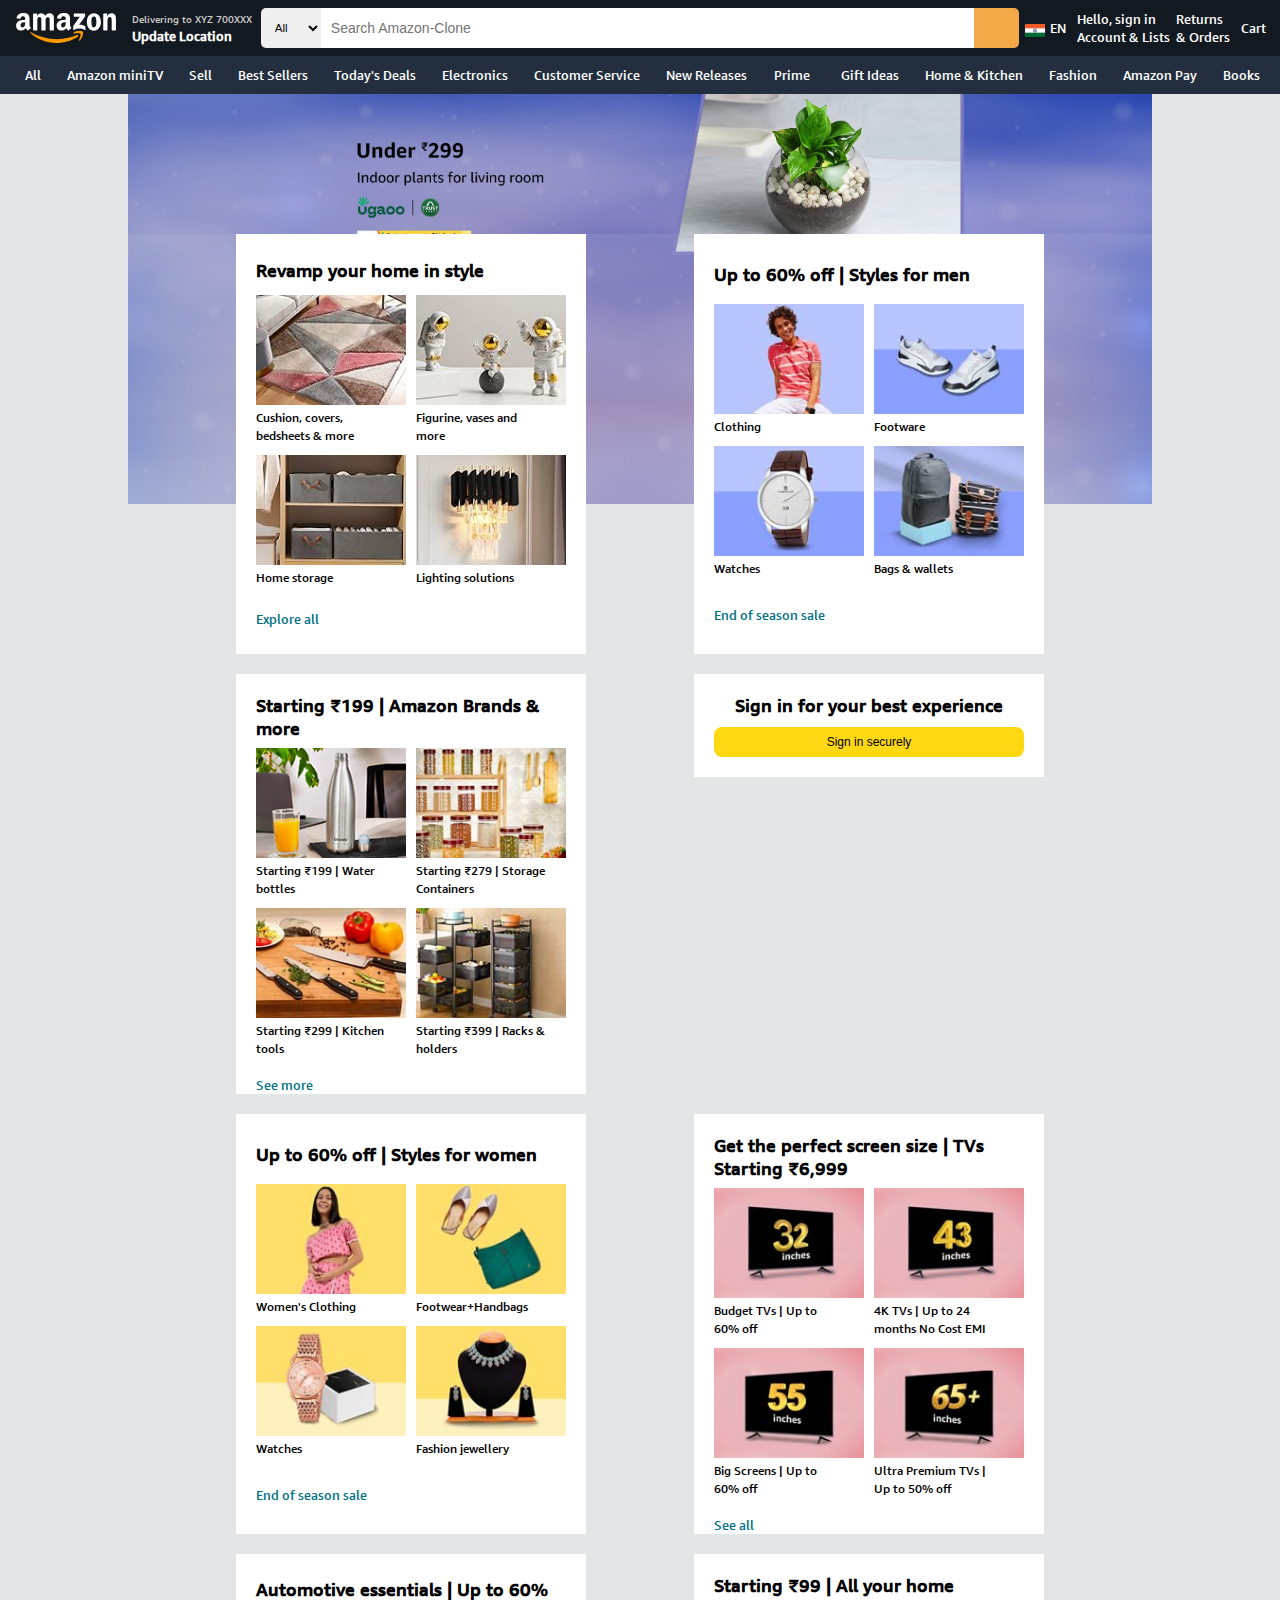
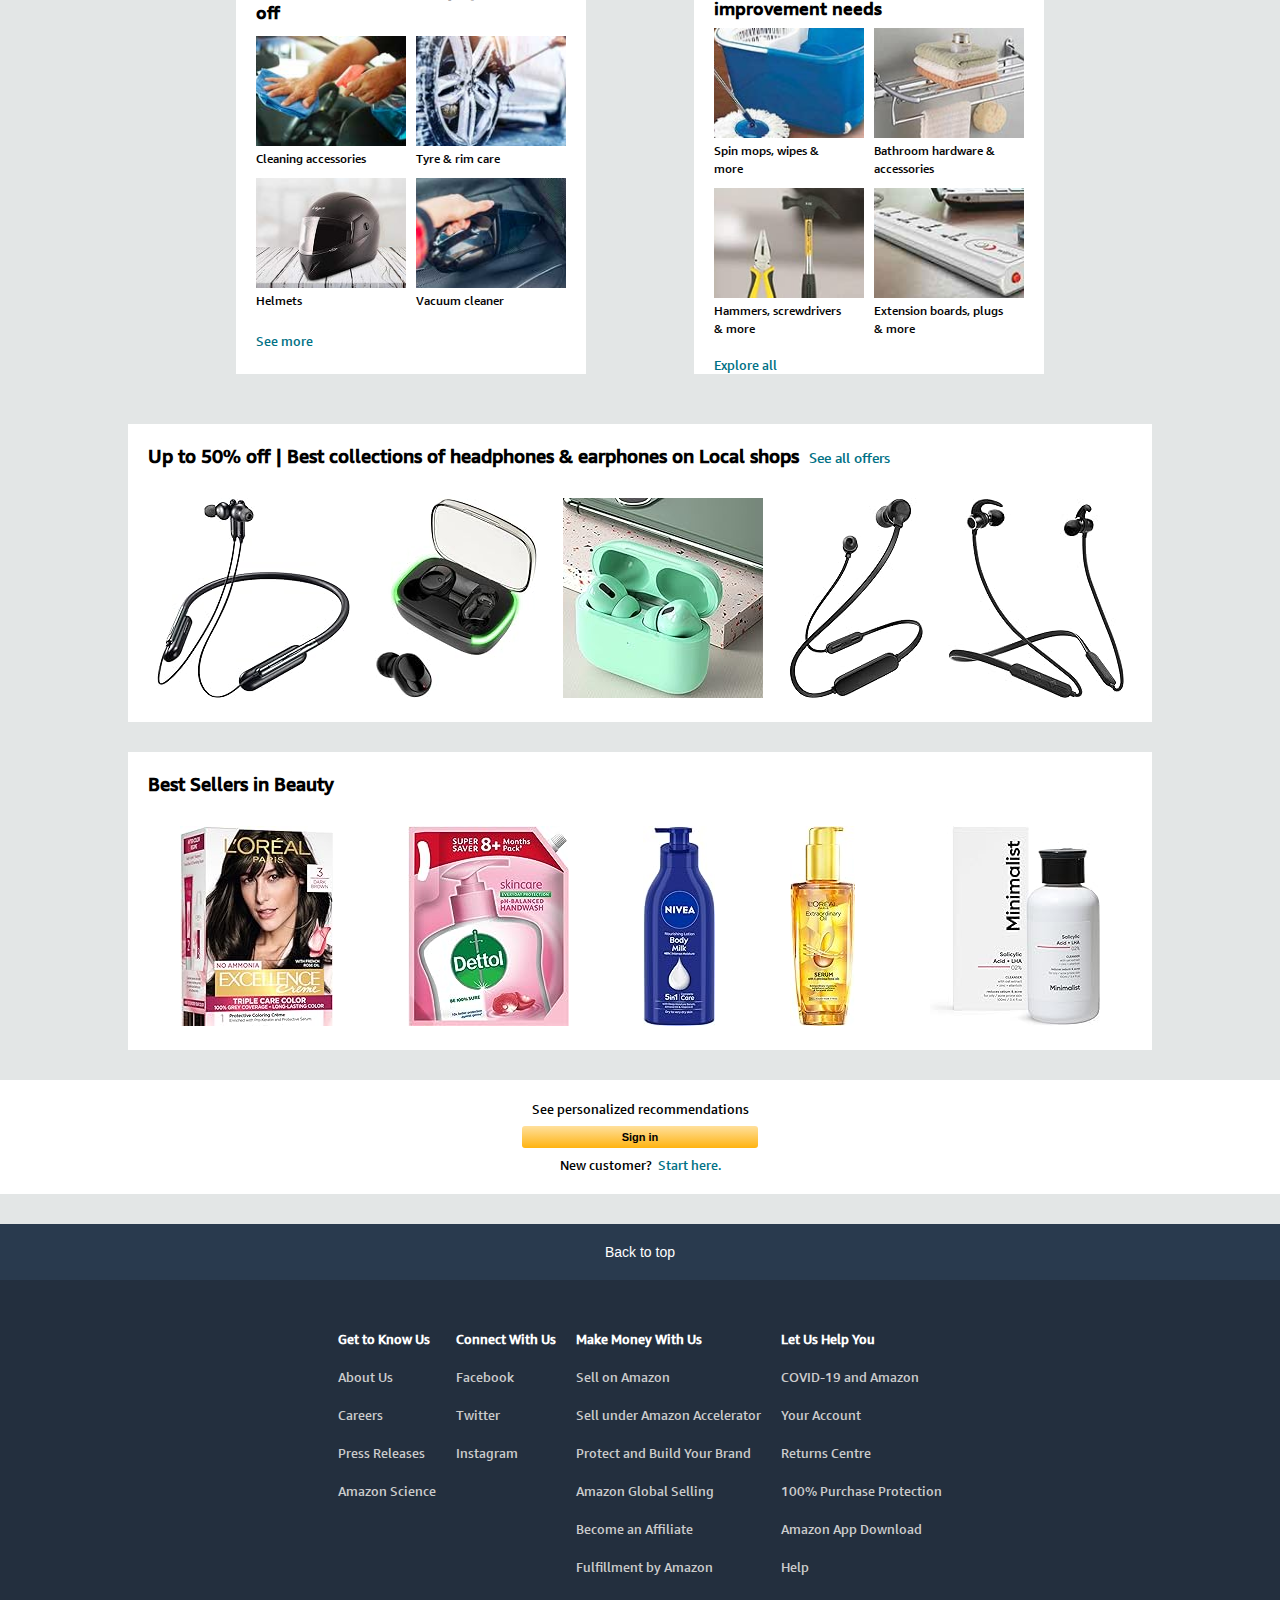
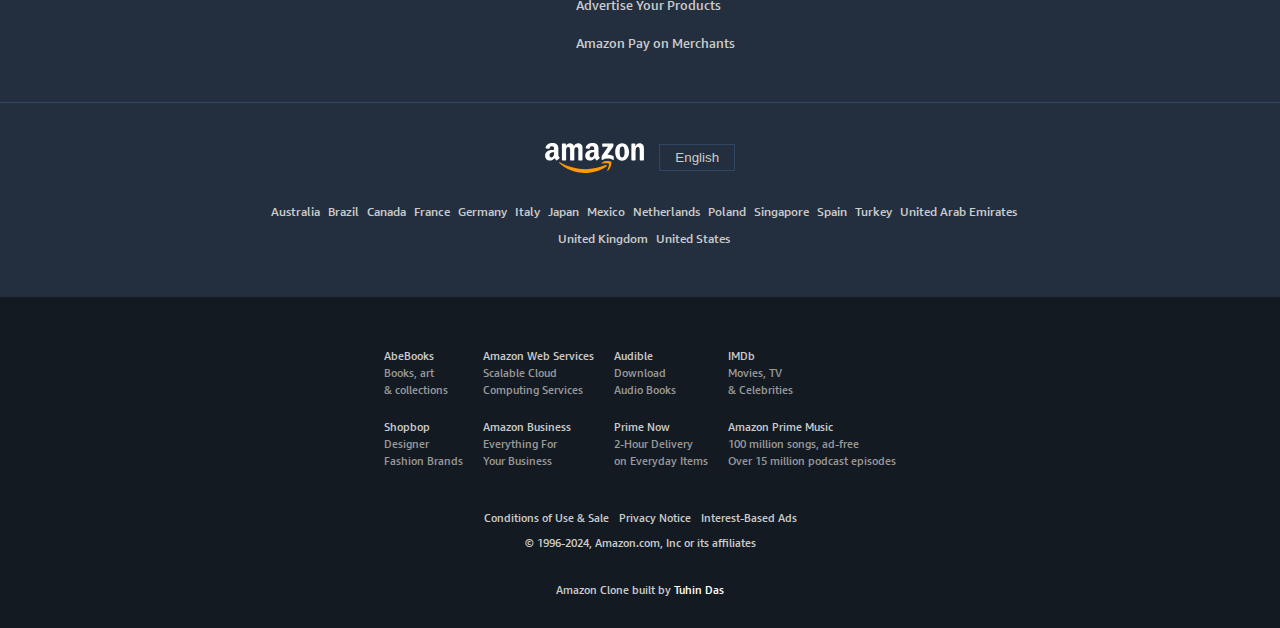
==== commit a2b8103f: "Improve back-to-top scrolling behavior" ====
--- a/index.html
+++ b/index.html
@@ -40,7 +40,10 @@
           <button class="fa-solid fa-magnifying-glass"></button>
         </div>
         <div class="nav-primary-block3">
-          <a href="" class="lang outline"> <img src="./assets/india.svg" alt="Indian Flag" class="india-flag" /><span>EN</span><i class="fa-solid fa-chevron-down"></i> </a>
+          <a href="" class="lang outline">
+            <img src="./assets/india.svg" alt="Indian Flag" class="india-flag" /><span>EN</span
+            ><i class="fa-solid fa-chevron-down"></i>
+          </a>
           <a href="" class="sign-in outline">
             <div>Hello, sign in</div>
             <div>Account & Lists</div>
@@ -305,7 +308,9 @@
       <div class="addn-offers">
         <div class="addn-offers-row">
           <div class="addn-offers-heading">
-            Up to 50% off | Best collections of headphones & earphones on Local shops<span><a href="">See all offers</a></span>
+            Up to 50% off | Best collections of headphones & earphones on Local shops<span
+              ><a href="">See all offers</a></span
+            >
           </div>
           <div class="addn-offers-images">
             <a href=""><img src="./assets/addn-offer-img-1.jpg" alt="Wireless neckband" class="addn-offers-img" /></a>
@@ -338,7 +343,7 @@
           New customer?<span><a href="">Start here.</a></span>
         </div>
       </div>
-      <a href="#top" class="back-to-top"> Back to top </a>
+      <button class="back-to-top">Back to top</button>
       <!-- Primary footer -->
       <div class="primary-footer">
         <table>
@@ -405,7 +410,8 @@
           <button><i class="fa-solid fa-globe"></i> English <i class="fa-solid fa-up-down"></i></button>
         </div>
         <div class="secondary-footer-row">
-          <a href="">Australia</a><a href="">Brazil</a><a href="">Canada</a><a href="">France</a><a href="">Germany</a><a href="">Italy</a><a href="">Japan</a><a href="">Mexico</a><a href="">Netherlands</a><a href="">Poland</a>
+          <a href="">Australia</a><a href="">Brazil</a><a href="">Canada</a><a href="">France</a><a href="">Germany</a
+          ><a href="">Italy</a><a href="">Japan</a><a href="">Mexico</a><a href="">Netherlands</a><a href="">Poland</a>
           <a href="">Singapore</a><a href="">Spain</a><a href="">Turkey</a><a href="">United Arab Emirates</a>
         </div>
         <div class="secondary-footer-row2"><a href="">United Kingdom</a><a href="">United States</a></div>
@@ -475,11 +481,24 @@
           </tr>
         </table>
         <div class="tertiary-footer-last-row">
-          <div class="tertiary-footer-row1"><a href="">Conditions of Use & Sale</a><a href="">Privacy Notice</a><a href="">Interest-Based Ads</a></div>
+          <div class="tertiary-footer-row1">
+            <a href="">Conditions of Use & Sale</a><a href="">Privacy Notice</a><a href="">Interest-Based Ads</a>
+          </div>
           <div class="tertiary-footer-row">&copy; 1996-2024, Amazon.com, Inc or its affiliates</div>
-          <div class="tertiary-footer-row3">Amazon Clone built by <a href="https://github.com/tuhindas56">Tuhin Das</a></div>
+          <div class="tertiary-footer-row3">
+            Amazon Clone built by <a href="https://github.com/tuhindas56">Tuhin Das</a>
+          </div>
         </div>
       </div>
     </footer>
+    <script>
+      document.querySelector(".back-to-top").addEventListener("click", () => {
+        window.scrollTo({
+          top: 0,
+          left: 0,
+          behavior: "smooth",
+        });
+      });
+    </script>
   </body>
 </html>
--- a/styles/main.css
+++ b/styles/main.css
@@ -1,6 +1,8 @@
 @font-face {
   font-family: "Ember";
-  src: url("../fonts/Ember/Amazon-Ember-Medium.ttf"), url("../fonts/Ember/AmazonEmber_Bd.ttf"), url("../fonts/Ember/AmazonEmber_BdIt.ttf"), url("../fonts/Ember/AmazonEmber_He.ttf"), url("../fonts/Ember/AmazonEmber_HeIt.ttf");
+  src: url("../fonts/Ember/Amazon-Ember-Medium.ttf"), url("../fonts/Ember/AmazonEmber_Bd.ttf"),
+    url("../fonts/Ember/AmazonEmber_BdIt.ttf"), url("../fonts/Ember/AmazonEmber_He.ttf"),
+    url("../fonts/Ember/AmazonEmber_HeIt.ttf");
 }
 
 * {
@@ -11,7 +13,7 @@
 
 body {
   max-width: 100vw;
-  font-family: "Ember";
+  font-family: Ember, Arial, Helvetica, sans-serif;
   font-size: 0.8em;
   background-color: #e3e6e6;
 }
@@ -234,7 +236,6 @@
   font-family: Ember;
   font-size: 1.4em;
   font-weight: bold;
-  letter-spacing: 1px;
 }
 
 .card-img-row {
@@ -315,13 +316,11 @@
 .addn-offers-heading {
   font-size: 19px;
   font-weight: 600;
-  letter-spacing: 1px;
   margin-bottom: 30px;
 }
 
 .addn-offers-heading a {
   margin-left: 10px;
-  letter-spacing: 0;
   font-size: 14px;
   font-weight: 500;
   color: #007185;
@@ -376,6 +375,8 @@
   border: none;
   font-size: 14px;
   text-align: center;
+  color: white;
+  cursor: pointer;
 }
 
 .back-to-top:hover {
